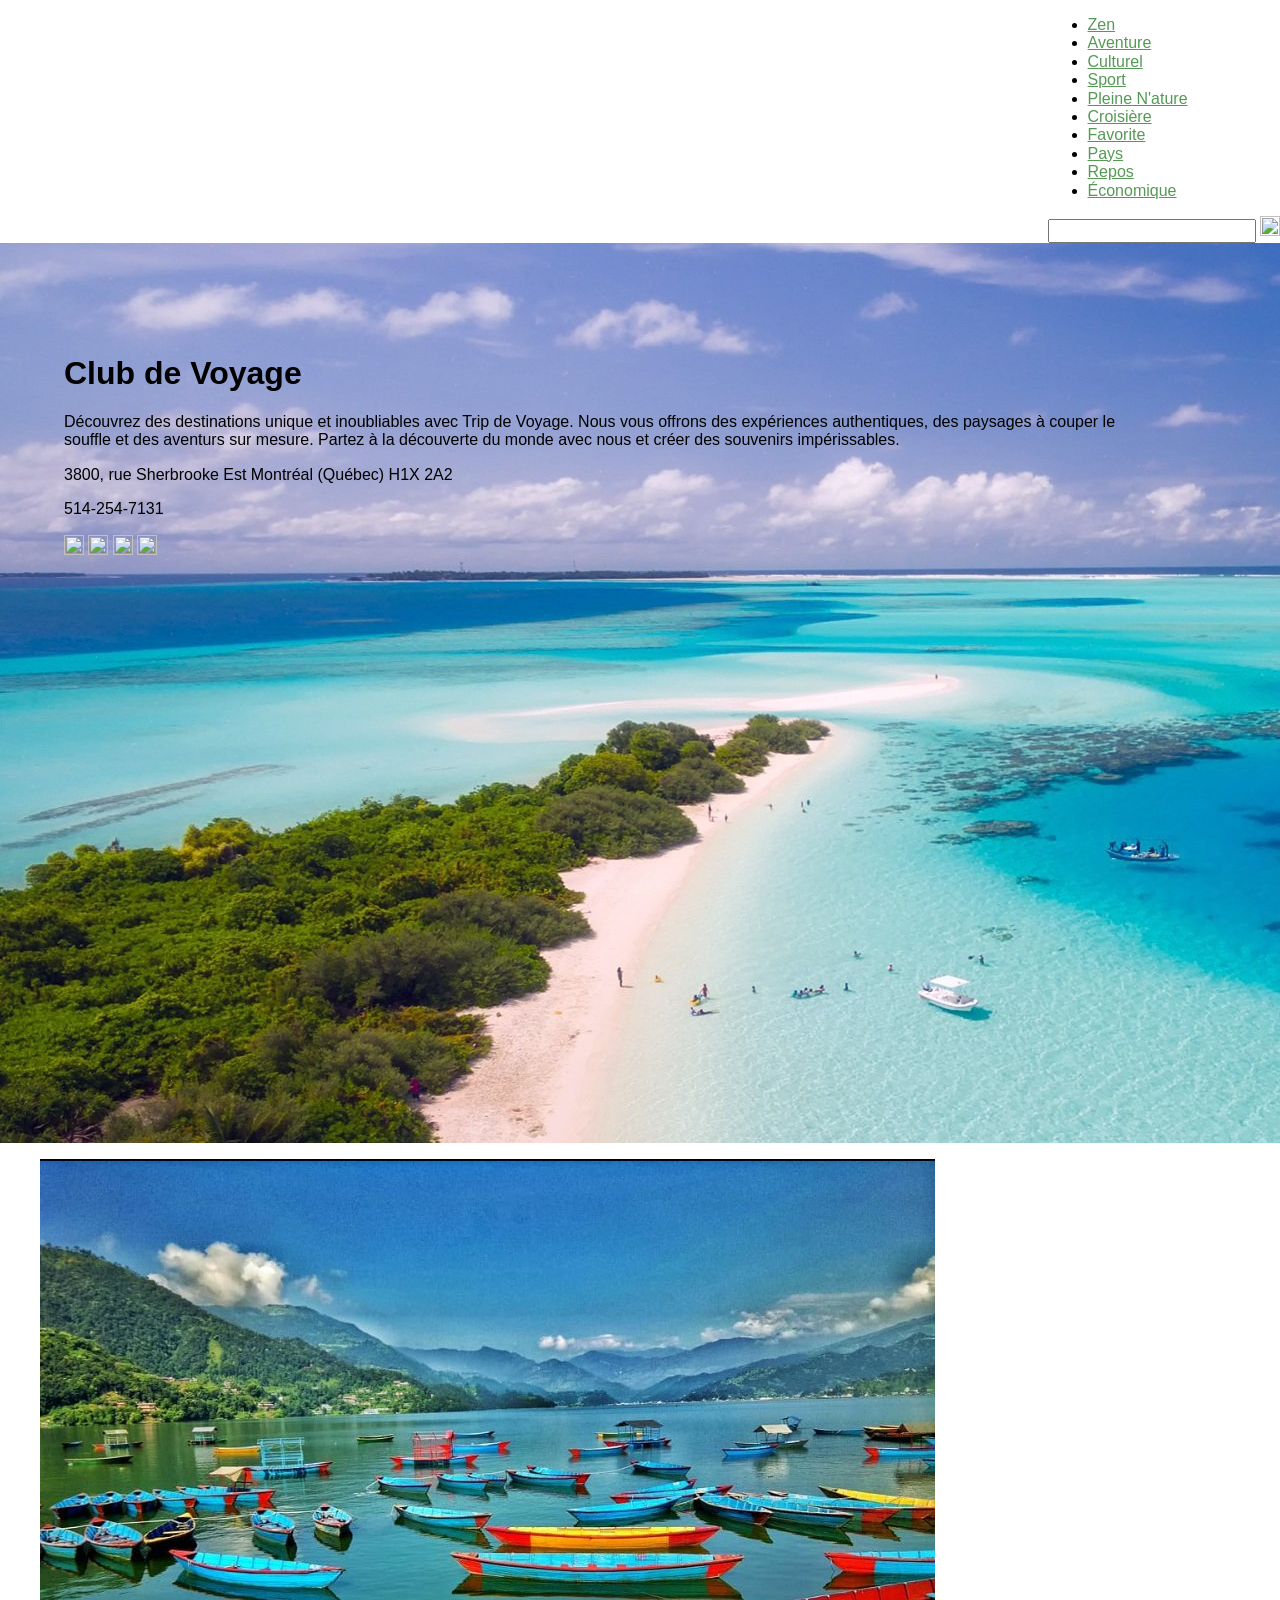
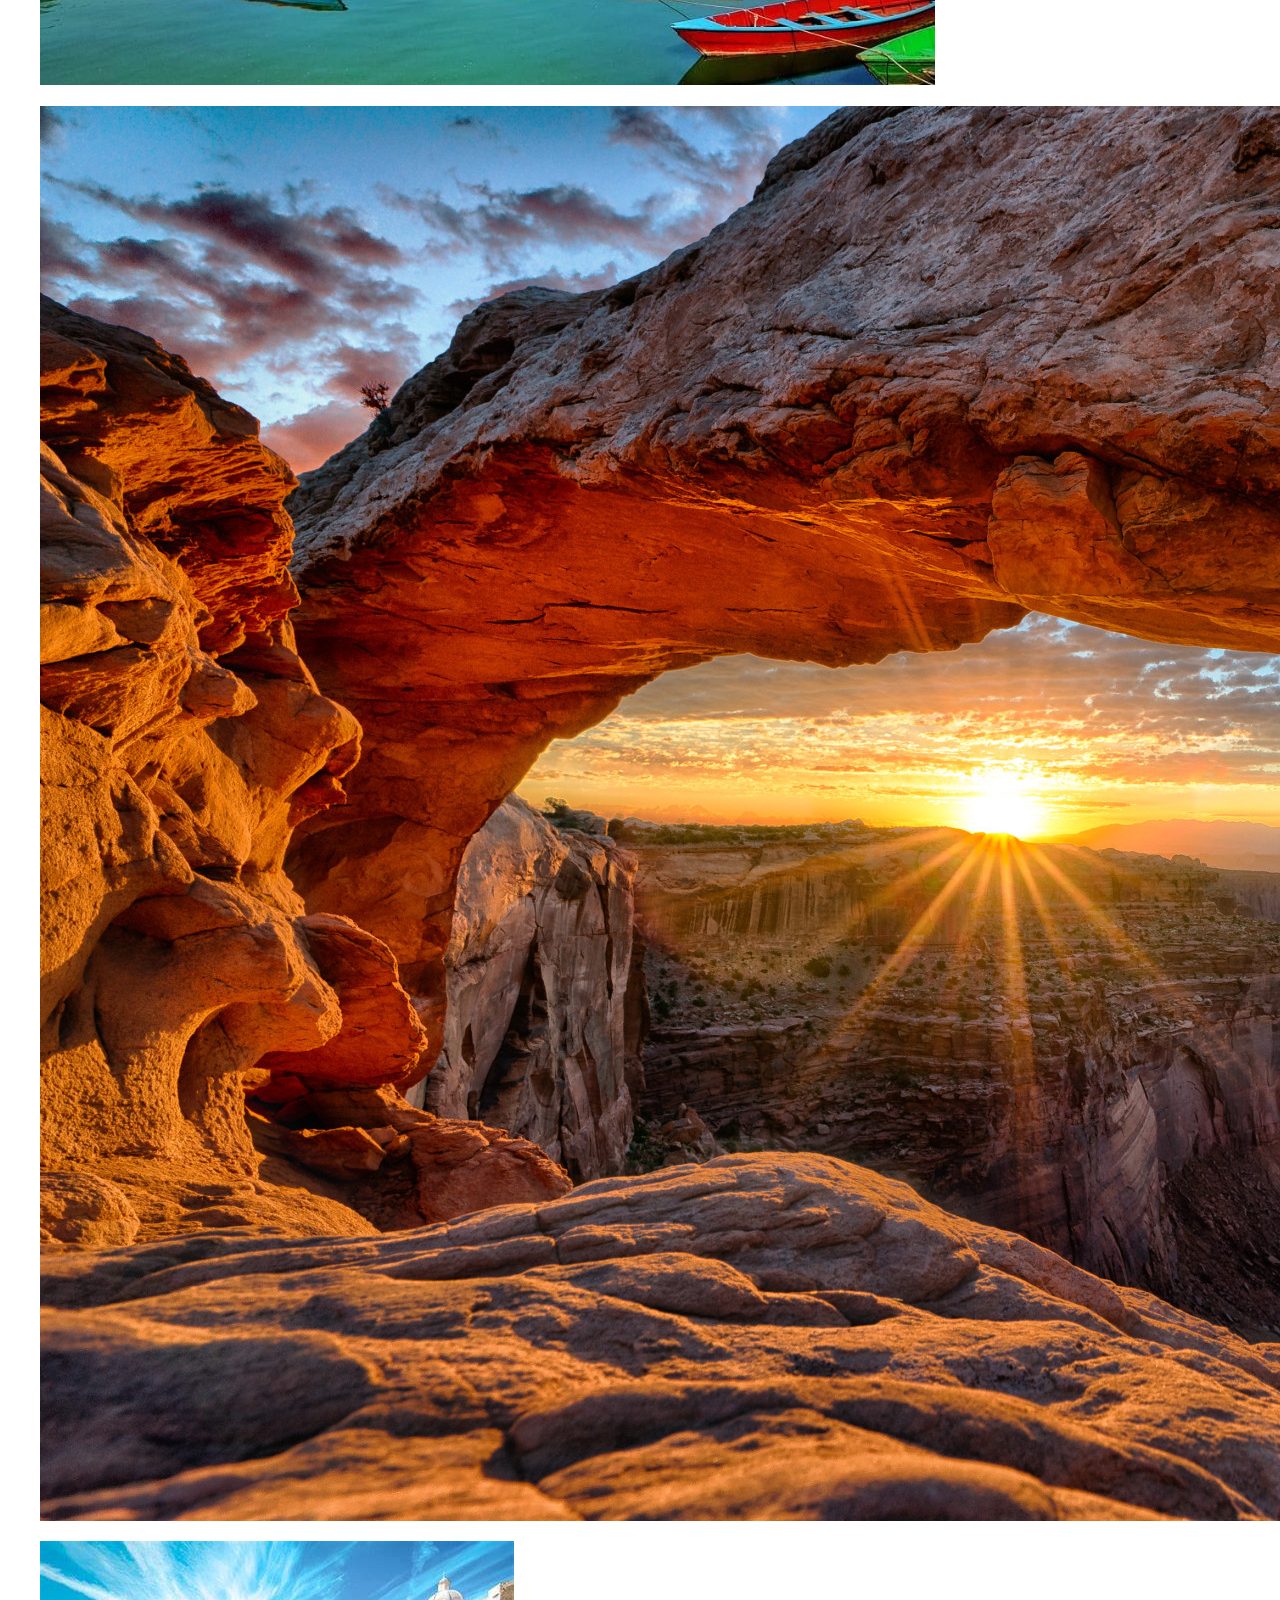
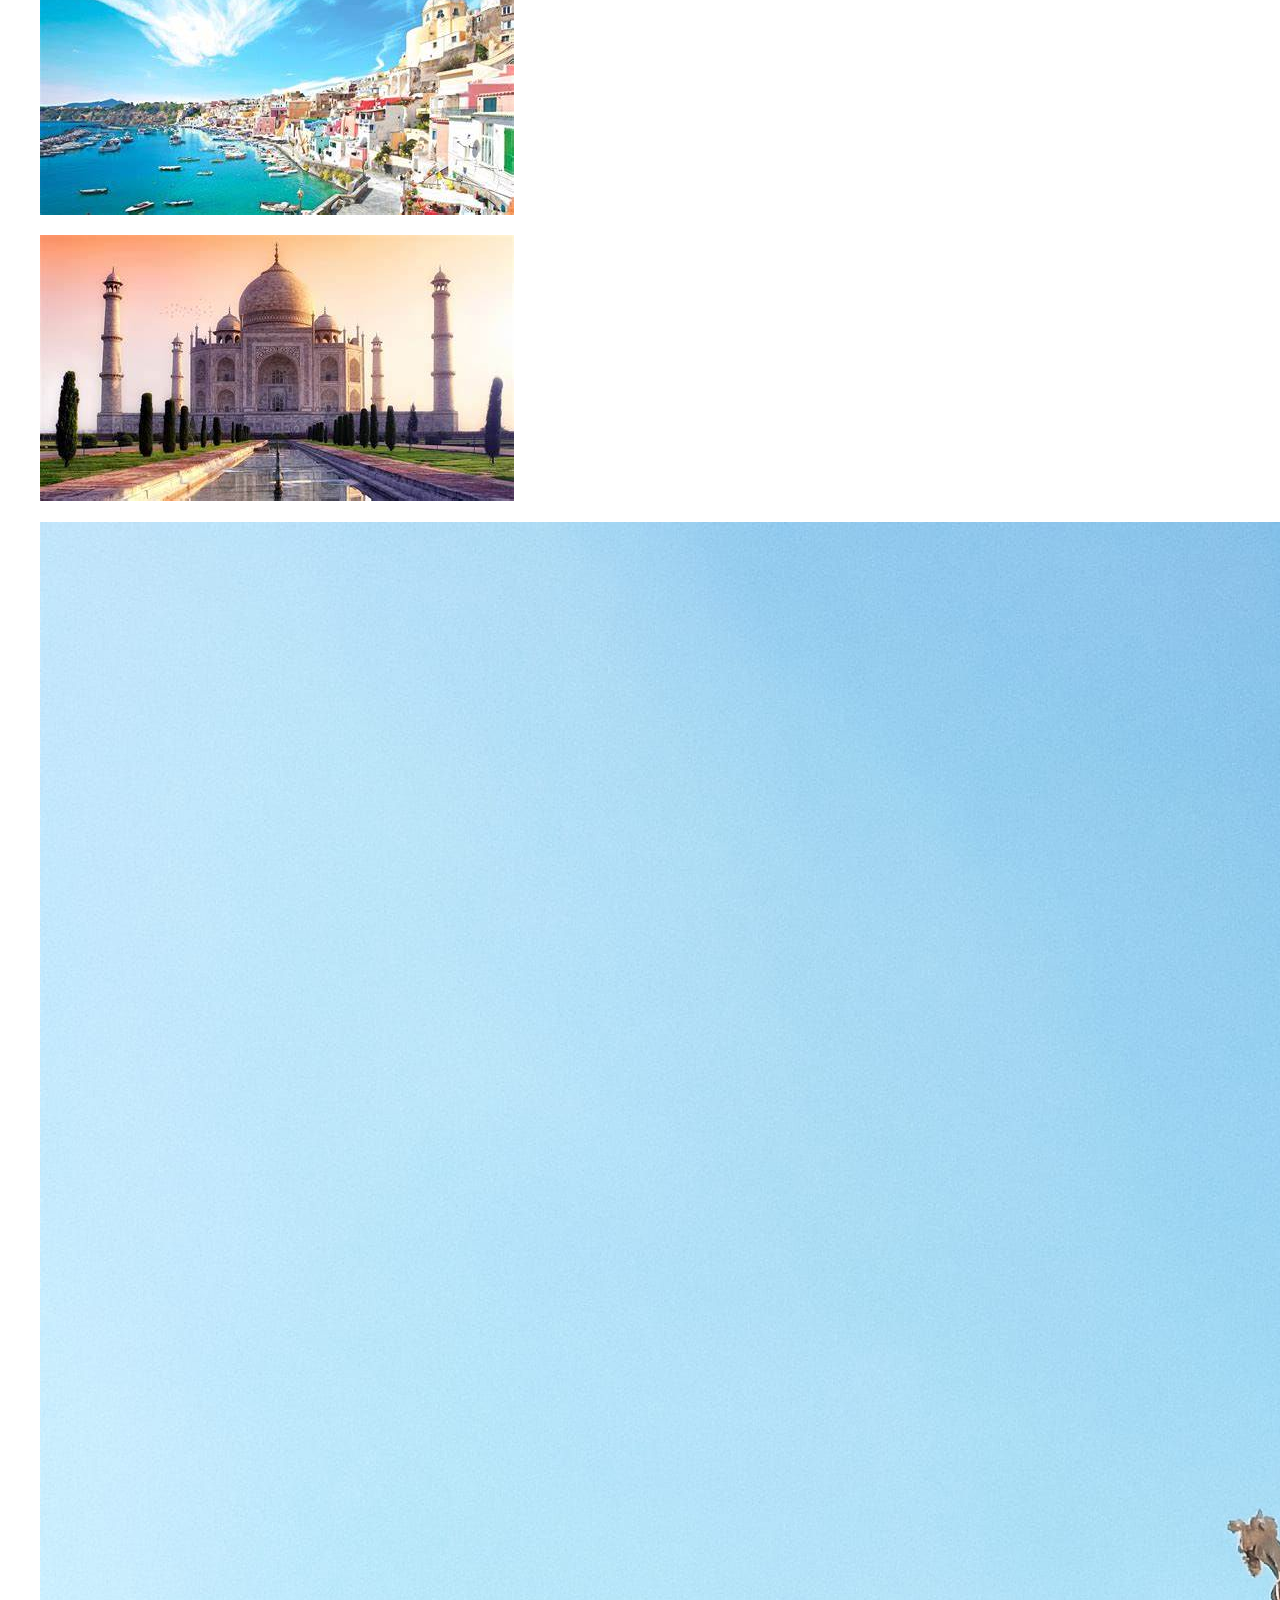
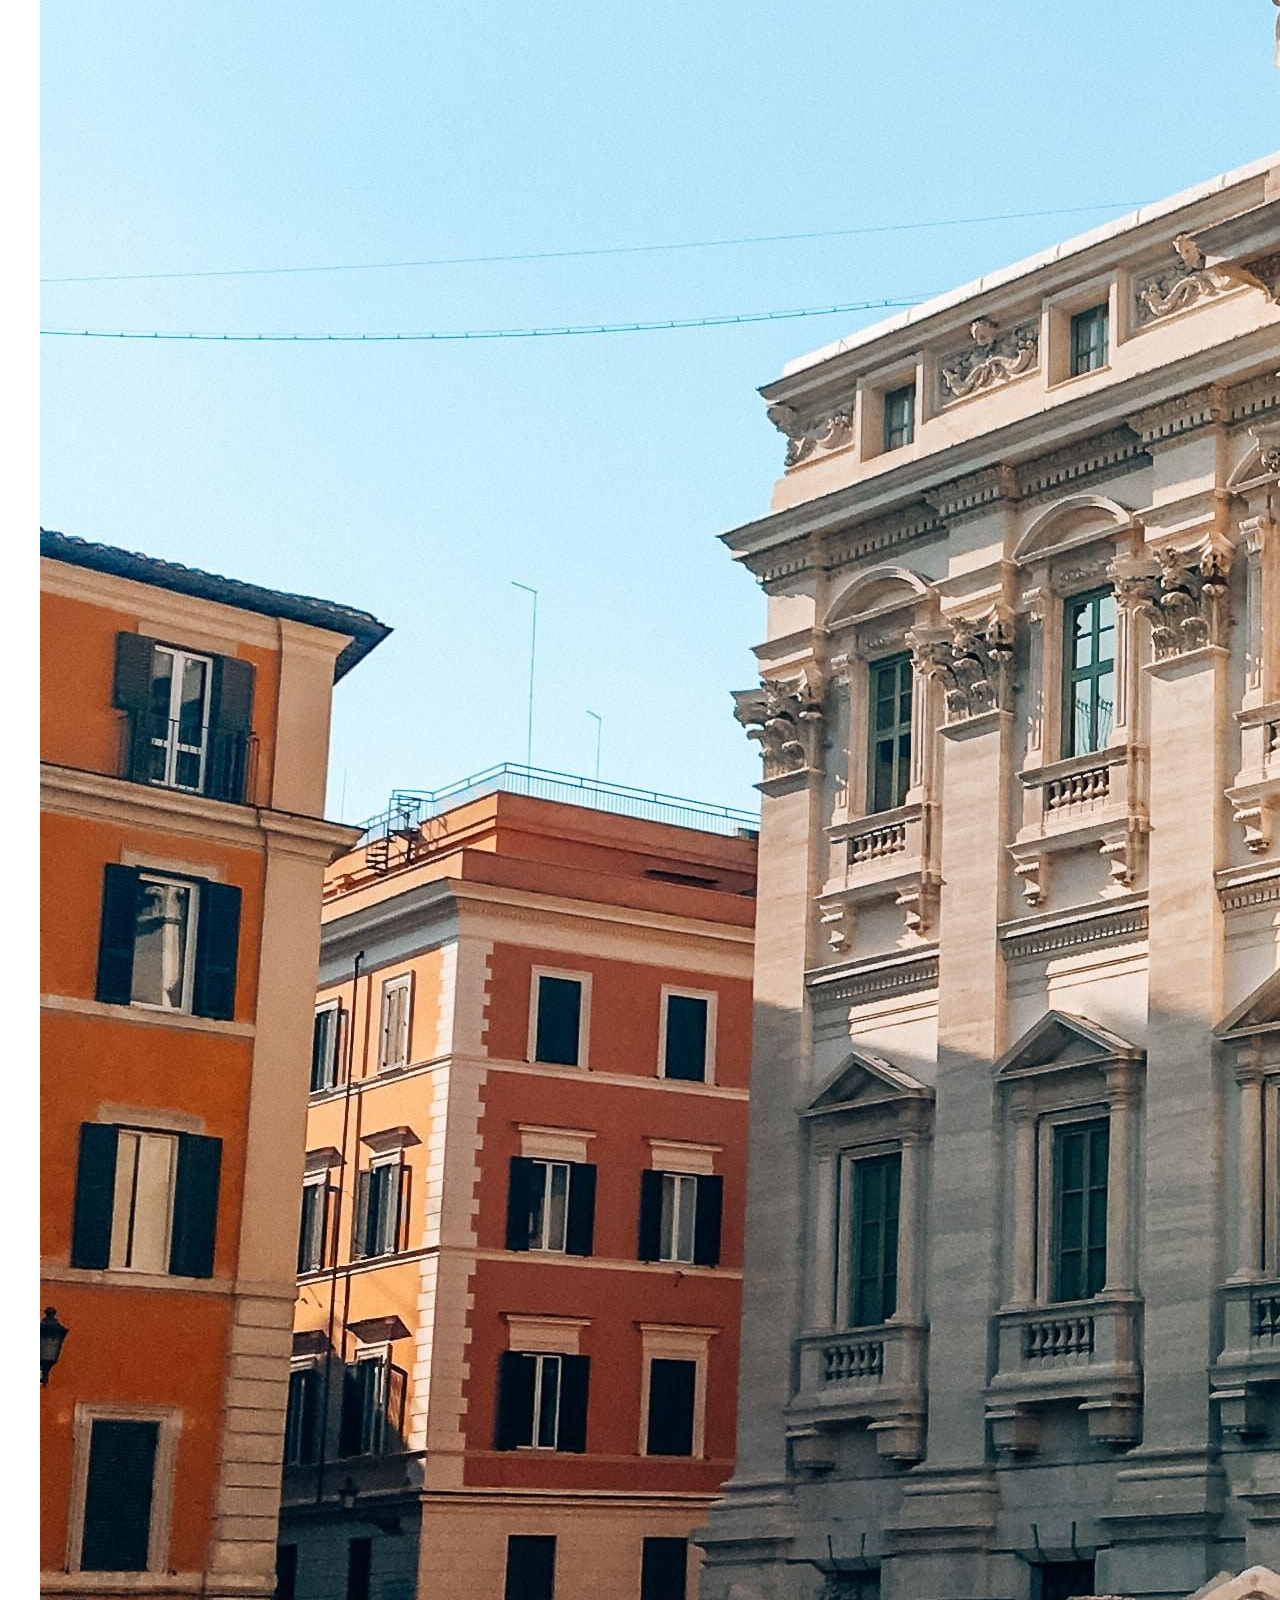
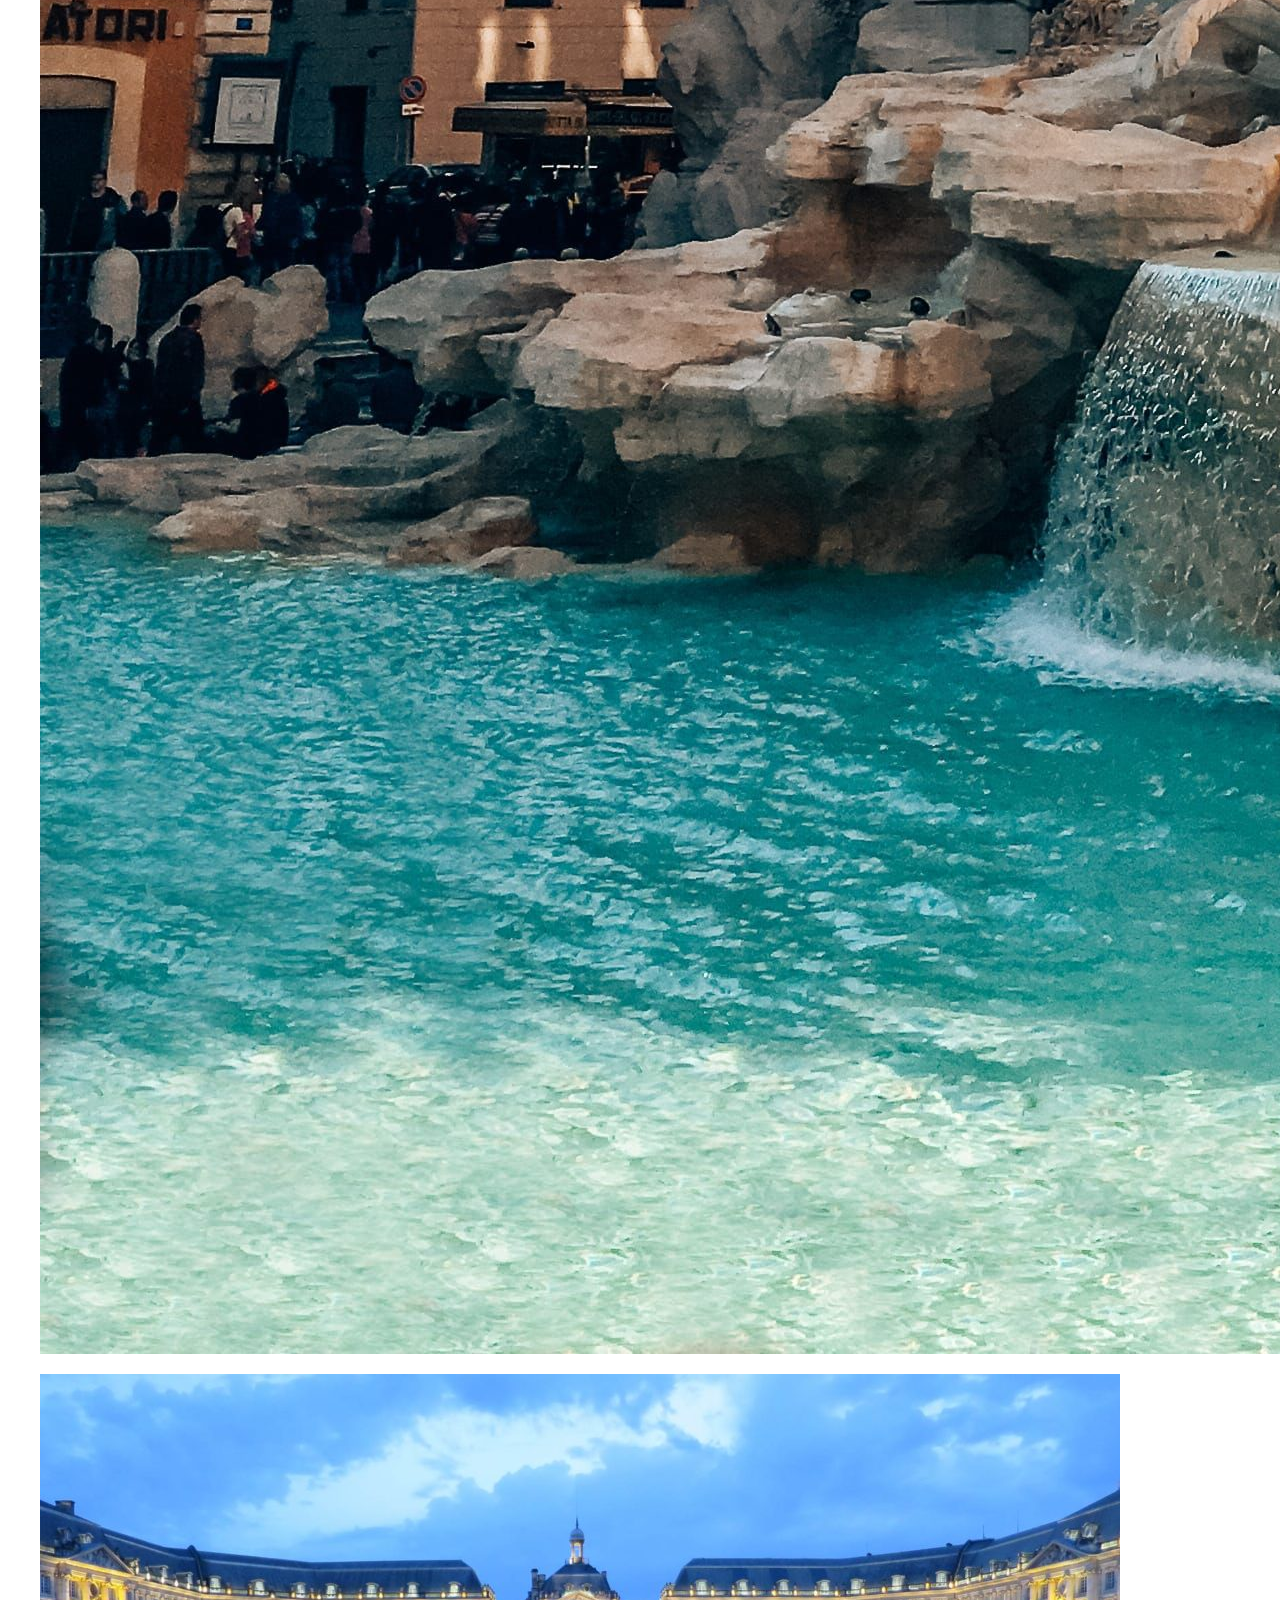
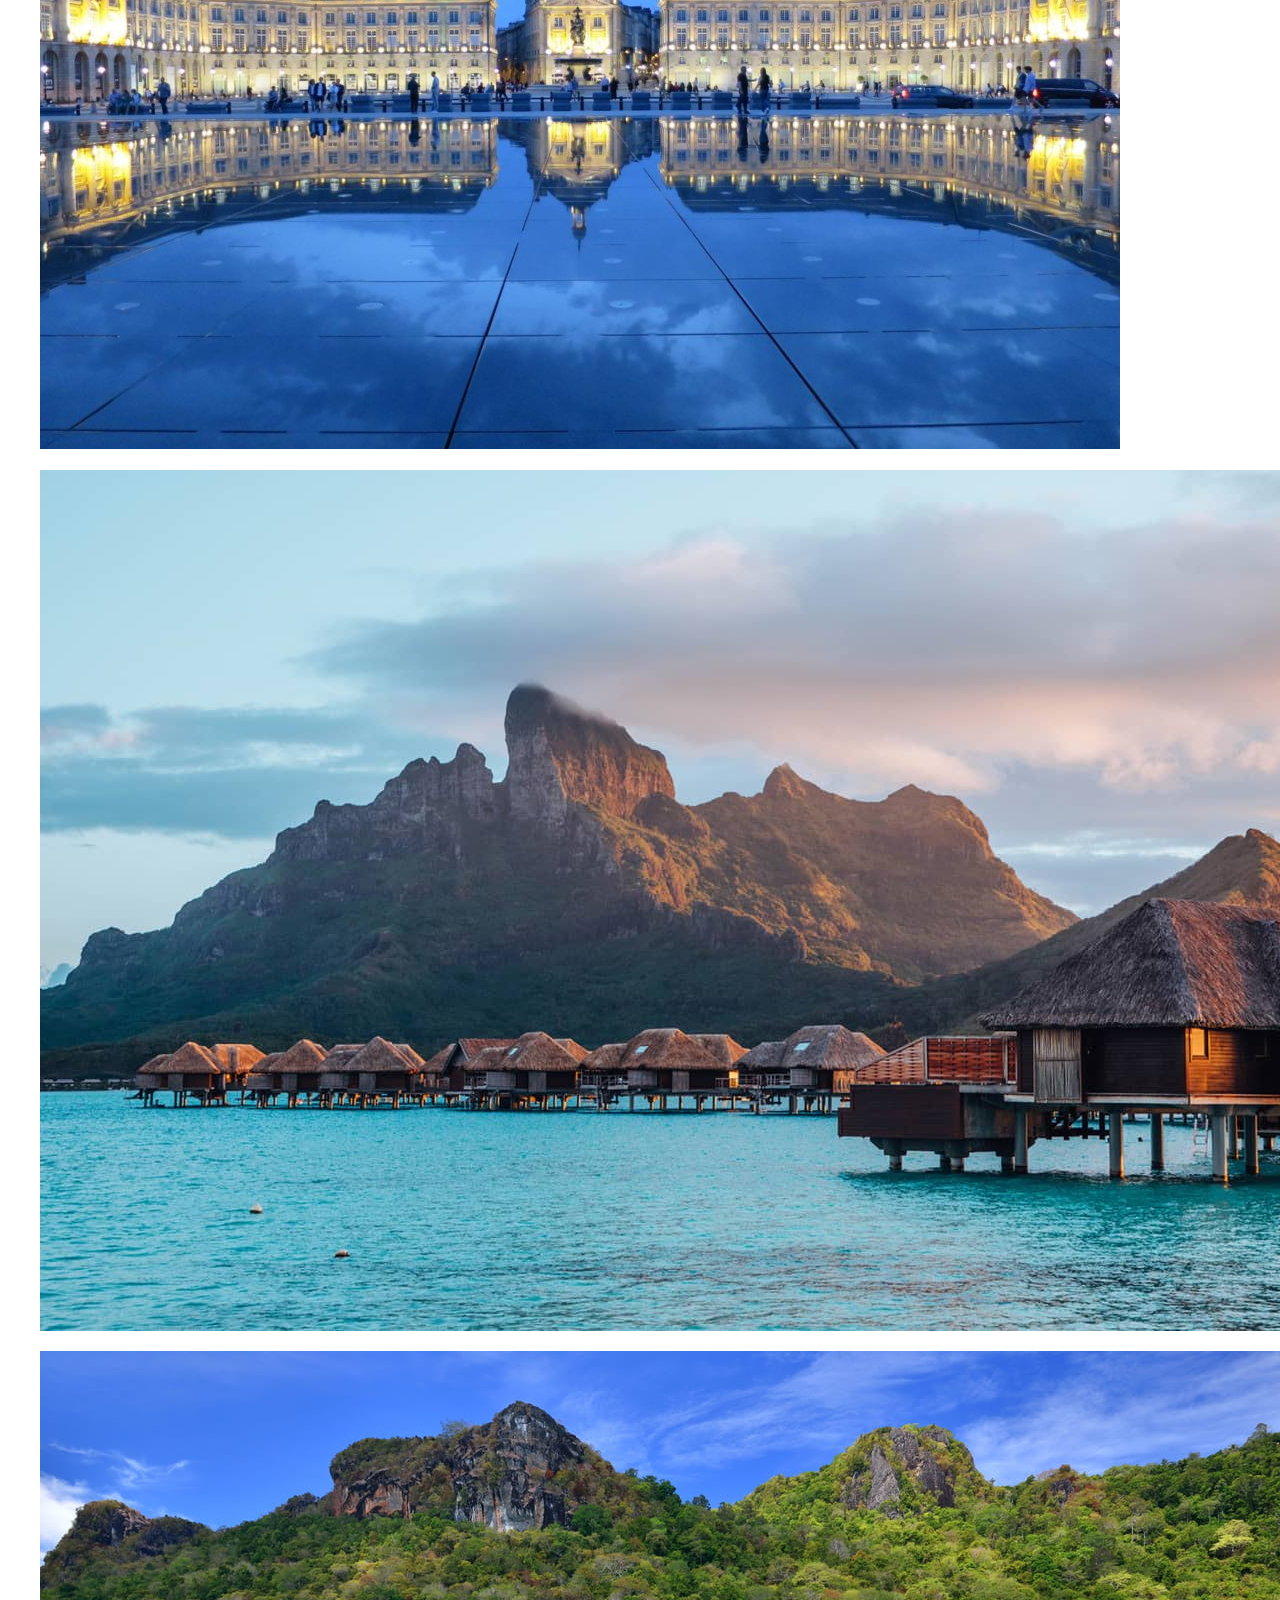
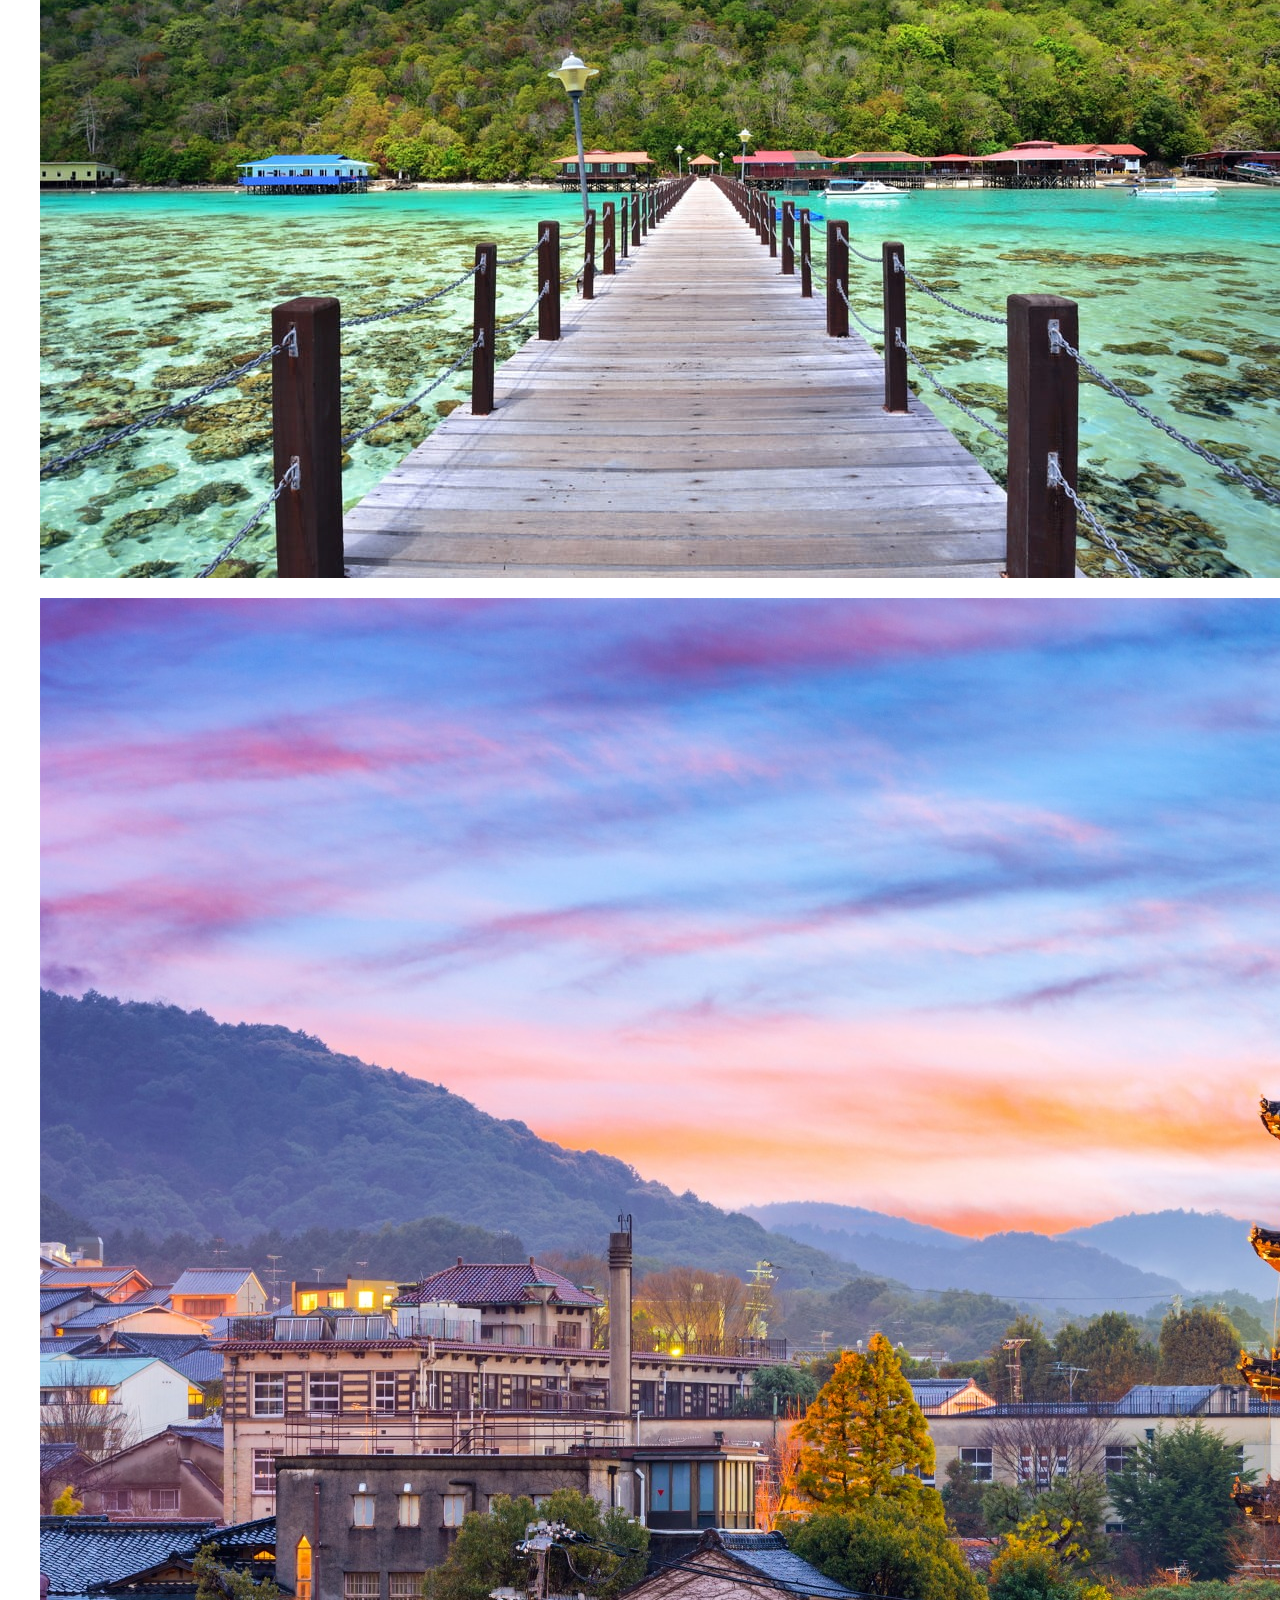
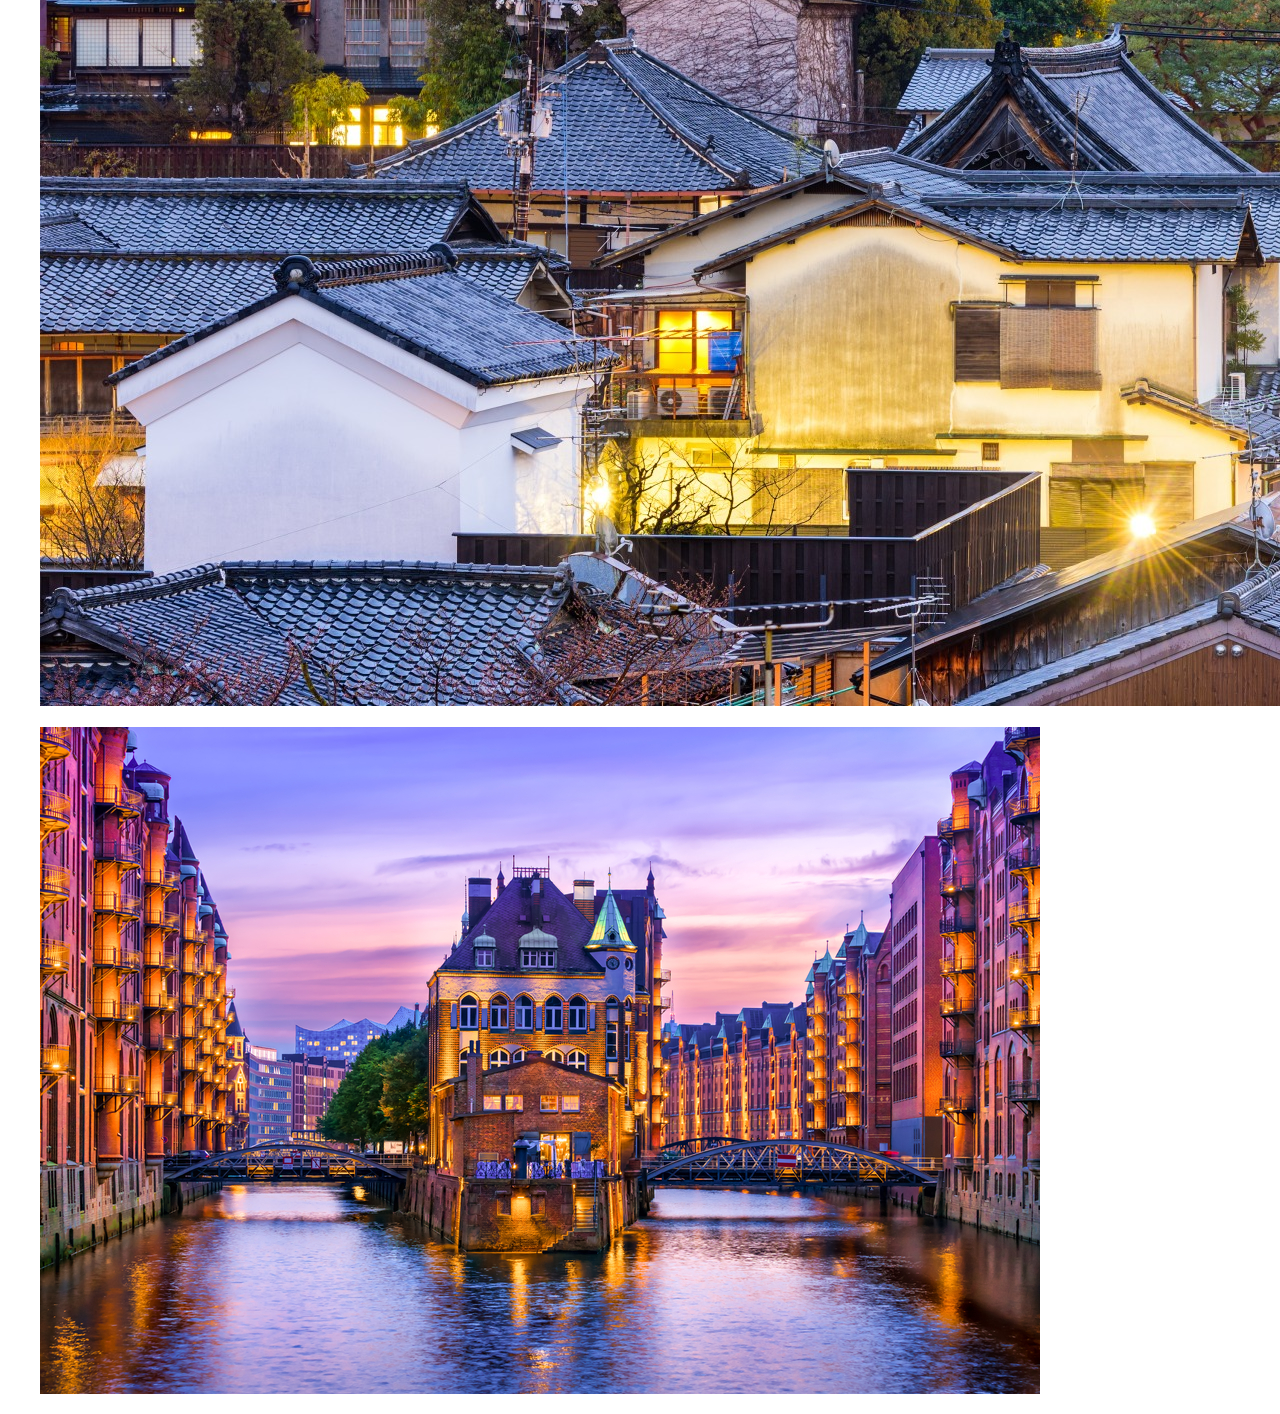
==== index.html @ a01bcd10 "ajout des textes" ====
<!DOCTYPE html>
<html lang="en">
<head>
    <meta charset="UTF-8">
    <meta name="viewport" content="width=device-width, initial-scale=1.0">
    <title>Club de Voyage</title>
    <link rel="stylesheet" href="normalized.css">
    <link rel="stylesheet" href="style.css">
</head>
<body>
    <header> 
        <div class="entete globale">
            <div class="entete__logo"></div>
            <div class="entete__nav">
                <nav class="entete__menu">
                    <ul>
                        <li>
                            <a href="#">Zen</a>
                        </li>
                        <li>
                            <a href="#">Aventure</a>
                        </li>
                        <li>
                            <a href="#">Culturel</a>
                        </li>
                        <li>
                            <a href="#">Sport</a>
                        </li>
                        <li>
                            <a href="#">Pleine N'ature</a>
                        </li>
                        <li>
                            <a href="#">Croisière</a>
                        </li>
                        <li>
                            <a href="#">Favorite</a>
                        </li>
                        <li>
                            <a href="#">Pays</a>
                        </li>
                        <li>
                            <a href="#">Repos</a>
                        </li>
                        <li>
                            <a href="#">Économique</a>
                        </li>
                    </ul>
                </nav>
                <form class="entete__recherche">
                    <input type="search" class="recherche__input">
                    <img src="https://s2.svgbox.net/hero-outline.svg?ic=search&color=000" width="20" height="20">
                </form>
            </div>
        </div>

    </header>
    <section class="hero">
        <div class="hero__contenue global">
            <h1 class="hero__titre">Club de Voyage</h1>
            <p class="hero__description">Découvrez des destinations unique et inoubliables avec Trip de Voyage. Nous vous offrons des expériences authentiques, des paysages à couper le souffle et des aventurs sur mesure. Partez à la découverte du monde avec nous et créer des souvenirs impérissables. </p>
            <p class="hero__courriel"> 
                <a href="info@maisonneuve.qc.ca"></a>
            </p>
            <p class="hero__adresse">
                3800, rue Sherbrooke Est
                Montréal (Québec) H1X 2A2
            </p>
            <p class="hero__telephone">
                514-254-7131
            </p>
            <div class="hero__icone">
               <img src="https://s2.svgbox.net/social.svg?ic=facebook&color=000000" width="20" height="20">
               <img src="https://s2.svgbox.net/social.svg?ic=linkedin&color=000000" width="20" height="20">
               <img src="https://s2.svgbox.net/social.svg?ic=instagram&color=000000" width="20" height="20">
               <img src="https://s2.svgbox.net/social.svg?ic=behance&color=000000" width="20" height="20">
            </div>
        </div>
    </section>
    <main>
        <div class="galerie__global">
            <figure class="galerie__figure">
                <img src="images/bateau.jpg" alt="bateau" class="galerie__img">
            </figure>
            <figure class="galerie__figure">
                <img src="images/canyon.jpg" alt="canyon" class="galerie__img">
            </figure>
            <figure class="galerie__figure">
                <img src="images/grece.jpg" alt="grece" class="galerie__img">
            </figure>
            <figure class="galerie__figure">
                <img src="images/inde.jpg" alt="inde" class="galerie__img">
            </figure>
            <figure class="galerie__figure">
                <img src="images/italie.jpg" alt="italie" class="galerie__img">
            </figure>
            <figure class="galerie__figure">
                <img src="images/paris.jpg" alt="paris" class="galerie__img">
            </figure>
            <figure class="galerie__figure">
                <img src="images/maisoneau.jpg" alt="maison" class="galerie__img">
            </figure>
            <figure class="galerie__figure">
                <img src="images/quai.jpg" alt="quai" class="galerie__img">
            </figure>
            <figure class="galerie__figure">
                <img src="images/tokyo.jpg" alt="tokyo" class="galerie__img">
            </figure>
            <figure class="galerie__figure">
                <img src="images/villePont.jpg" alt="villePont" class="galerie__img">
            </figure>
        </div>
    </main>
    <footer> </footer>
</body>
</html>
---- normalized.css ----
/*! normalize.css v8.0.1 | MIT License | github.com/necolas/normalize.css */

/* Document
   ========================================================================== */

/**
 * 1. Correct the line height in all browsers.
 * 2. Prevent adjustments of font size after orientation changes in iOS.
 */

 html {
    line-height: 1.15; /* 1 */
    -webkit-text-size-adjust: 100%; /* 2 */
  }
  
  /* Sections
     ========================================================================== */
  
  /**
   * Remove the margin in all browsers.
   */
  
  body {
    margin: 0;
  }
  
  /**
   * Render the `main` element consistently in IE.
   */
  
  main {
    display: block;
  }
  
  /**
   * Correct the font size and margin on `h1` elements within `section` and
   * `article` contexts in Chrome, Firefox, and Safari.
   */
  
  h1 {
    font-size: 2em;
    margin: 0.67em 0;
  }
  
  /* Grouping content
     ========================================================================== */
  
  /**
   * 1. Add the correct box sizing in Firefox.
   * 2. Show the overflow in Edge and IE.
   */
  
  hr {
    box-sizing: content-box; /* 1 */
    height: 0; /* 1 */
    overflow: visible; /* 2 */
  }
  
  /**
   * 1. Correct the inheritance and scaling of font size in all browsers.
   * 2. Correct the odd `em` font sizing in all browsers.
   */
  
  pre {
    font-family: monospace, monospace; /* 1 */
    font-size: 1em; /* 2 */
  }
  
  /* Text-level semantics
     ========================================================================== */
  
  /**
   * Remove the gray background on active links in IE 10.
   */
  
  a {
    background-color: transparent;
  }
  
  /**
   * 1. Remove the bottom border in Chrome 57-
   * 2. Add the correct text decoration in Chrome, Edge, IE, Opera, and Safari.
   */
  
  abbr[title] {
    border-bottom: none; /* 1 */
    text-decoration: underline; /* 2 */
    text-decoration: underline dotted; /* 2 */
  }
  
  /**
   * Add the correct font weight in Chrome, Edge, and Safari.
   */
  
  b,
  strong {
    font-weight: bolder;
  }
  
  /**
   * 1. Correct the inheritance and scaling of font size in all browsers.
   * 2. Correct the odd `em` font sizing in all browsers.
   */
  
  code,
  kbd,
  samp {
    font-family: monospace, monospace; /* 1 */
    font-size: 1em; /* 2 */
  }
  
  /**
   * Add the correct font size in all browsers.
   */
  
  small {
    font-size: 80%;
  }
  
  /**
   * Prevent `sub` and `sup` elements from affecting the line height in
   * all browsers.
   */
  
  sub,
  sup {
    font-size: 75%;
    line-height: 0;
    position: relative;
    vertical-align: baseline;
  }
  
  sub {
    bottom: -0.25em;
  }
  
  sup {
    top: -0.5em;
  }
  
  /* Embedded content
     ========================================================================== */
  
  /**
   * Remove the border on images inside links in IE 10.
   */
  
  img {
    border-style: none;
  }
  
  /* Forms
     ========================================================================== */
  
  /**
   * 1. Change the font styles in all browsers.
   * 2. Remove the margin in Firefox and Safari.
   */
  
  button,
  input,
  optgroup,
  select,
  textarea {
    font-family: inherit; /* 1 */
    font-size: 100%; /* 1 */
    line-height: 1.15; /* 1 */
    margin: 0; /* 2 */
  }
  
  /**
   * Show the overflow in IE.
   * 1. Show the overflow in Edge.
   */
  
  button,
  input { /* 1 */
    overflow: visible;
  }
  
  /**
   * Remove the inheritance of text transform in Edge, Firefox, and IE.
   * 1. Remove the inheritance of text transform in Firefox.
   */
  
  button,
  select { /* 1 */
    text-transform: none;
  }
  
  /**
   * Correct the inability to style clickable types in iOS and Safari.
   */
  
  button,
  [type="button"],
  [type="reset"],
  [type="submit"] {
    -webkit-appearance: button;
  }
  
  /**
   * Remove the inner border and padding in Firefox.
   */
  
  button::-moz-focus-inner,
  [type="button"]::-moz-focus-inner,
  [type="reset"]::-moz-focus-inner,
  [type="submit"]::-moz-focus-inner {
    border-style: none;
    padding: 0;
  }
  
  /**
   * Restore the focus styles unset by the previous rule.
   */
  
  button:-moz-focusring,
  [type="button"]:-moz-focusring,
  [type="reset"]:-moz-focusring,
  [type="submit"]:-moz-focusring {
    outline: 1px dotted ButtonText;
  }
  
  /**
   * Correct the padding in Firefox.
   */
  
  fieldset {
    padding: 0.35em 0.75em 0.625em;
  }
  
  /**
   * 1. Correct the text wrapping in Edge and IE.
   * 2. Correct the color inheritance from `fieldset` elements in IE.
   * 3. Remove the padding so developers are not caught out when they zero out
   *    `fieldset` elements in all browsers.
   */
  
  legend {
    box-sizing: border-box; /* 1 */
    color: inherit; /* 2 */
    display: table; /* 1 */
    max-width: 100%; /* 1 */
    padding: 0; /* 3 */
    white-space: normal; /* 1 */
  }
  
  /**
   * Add the correct vertical alignment in Chrome, Firefox, and Opera.
   */
  
  progress {
    vertical-align: baseline;
  }
  
  /**
   * Remove the default vertical scrollbar in IE 10+.
   */
  
  textarea {
    overflow: auto;
  }
  
  /**
   * 1. Add the correct box sizing in IE 10.
   * 2. Remove the padding in IE 10.
   */
  
  [type="checkbox"],
  [type="radio"] {
    box-sizing: border-box; /* 1 */
    padding: 0; /* 2 */
  }
  
  /**
   * Correct the cursor style of increment and decrement buttons in Chrome.
   */
  
  [type="number"]::-webkit-inner-spin-button,
  [type="number"]::-webkit-outer-spin-button {
    height: auto;
  }
  
  /**
   * 1. Correct the odd appearance in Chrome and Safari.
   * 2. Correct the outline style in Safari.
   */
  
  [type="search"] {
    -webkit-appearance: textfield; /* 1 */
    outline-offset: -2px; /* 2 */
  }
  
  /**
   * Remove the inner padding in Chrome and Safari on macOS.
   */
  
  [type="search"]::-webkit-search-decoration {
    -webkit-appearance: none;
  }
  
  /**
   * 1. Correct the inability to style clickable types in iOS and Safari.
   * 2. Change font properties to `inherit` in Safari.
   */
  
  ::-webkit-file-upload-button {
    -webkit-appearance: button; /* 1 */
    font: inherit; /* 2 */
  }
  
  /* Interactive
     ========================================================================== */
  
  /*
   * Add the correct display in Edge, IE 10+, and Firefox.
   */
  
  details {
    display: block;
  }
  
  /*
   * Add the correct display in all browsers.
   */
  
  summary {
    display: list-item;
  }
  
  /* Misc
     ========================================================================== */
  
  /**
   * Add the correct display in IE 10+.
   */
  
  template {
    display: none;
  }
  
  /**
   * Add the correct display in IE 10.
   */
  
  [hidden] {
    display: none;
  }
---- style.css ----
@charset "UTF-8";
/*
Theme Name: Tp1 Lili-Rose Perreault
Theme URI: https://wordpress.org/themes/twentytwenty/
Author: Lili-Rose Perreault
Author URI: https://github.com/Lili-Rosepe
Description:  thème développé dans le cadres du cours 4w4

Version: 1.0
Requires at least: 6.0
Tested up to: 5.4
Requires PHP: 7.0
License: GNU General Public License v2 or later
License URI: http://www.gnu.org/licenses/gpl-2.0.html
Text Domain: twentytwenty
This theme, like WordPress, is licensed under the GPL.
Use it to make something cool, have fun, and share what you've learned with others.
*/
a {
  color: #595;
}

body {
  font-size: 16px;
  font-family: "Trebuchet MS", "Lucida Sans Unicode", "Lucida Grande", "Lucida Sans", Arial, sans-serif;
}

p {
  font-size: clamp(0.8rem, 3vw, 1rem);
}

h1 {
  font-size: clamp(2rem, 2.5vw, 5rem);
}

h2 {
  font-size: clamp(1.5rem, 2.3vw, 3rem);
}

h3 {
  font-size: clamp(1rem, 2vw, 2rem);
}

h4 {
  font-size: clamp(0.9rem, 2vw, 1.5rem);
}

h5 {
  font-size: clamp(0.9rem, 1.7vw, 1.3rem);
}

h6 {
  font-size: clamp(0.8rem, 1.7vw, 1.2rem);
}

.menu ul {
  margin: 0;
  padding: 0;
}
.menu ul li {
  display: inline-block;
}
.menu ul li a {
  color: #333;
  text-decoration: none;
}

.entete {
  display: flex;
  justify-content: space-between;
}

.global {
  max-width: 1100px;
  padding: 10vh 5vw;
}

.hero {
  background-image: url(images/maldives.jpg);
  min-height: 100vh;
}/*# sourceMappingURL=style.css.map */
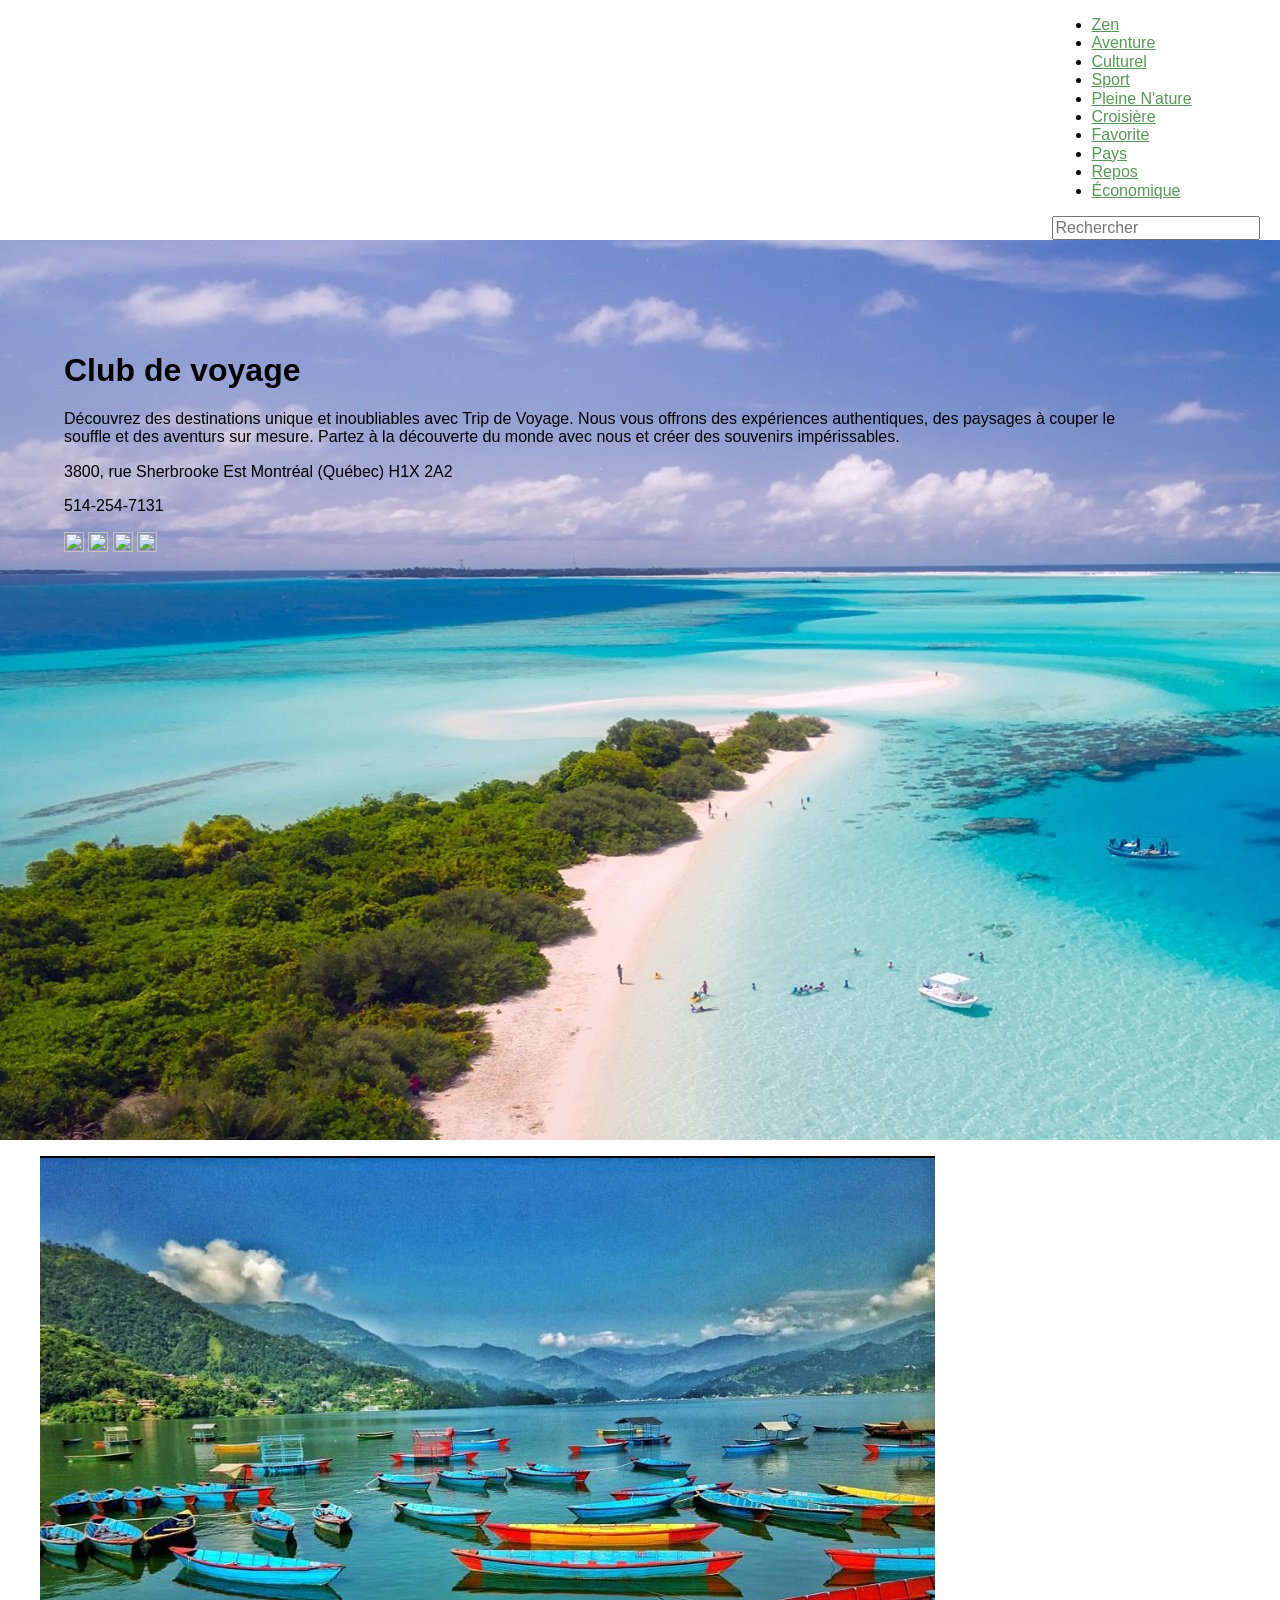
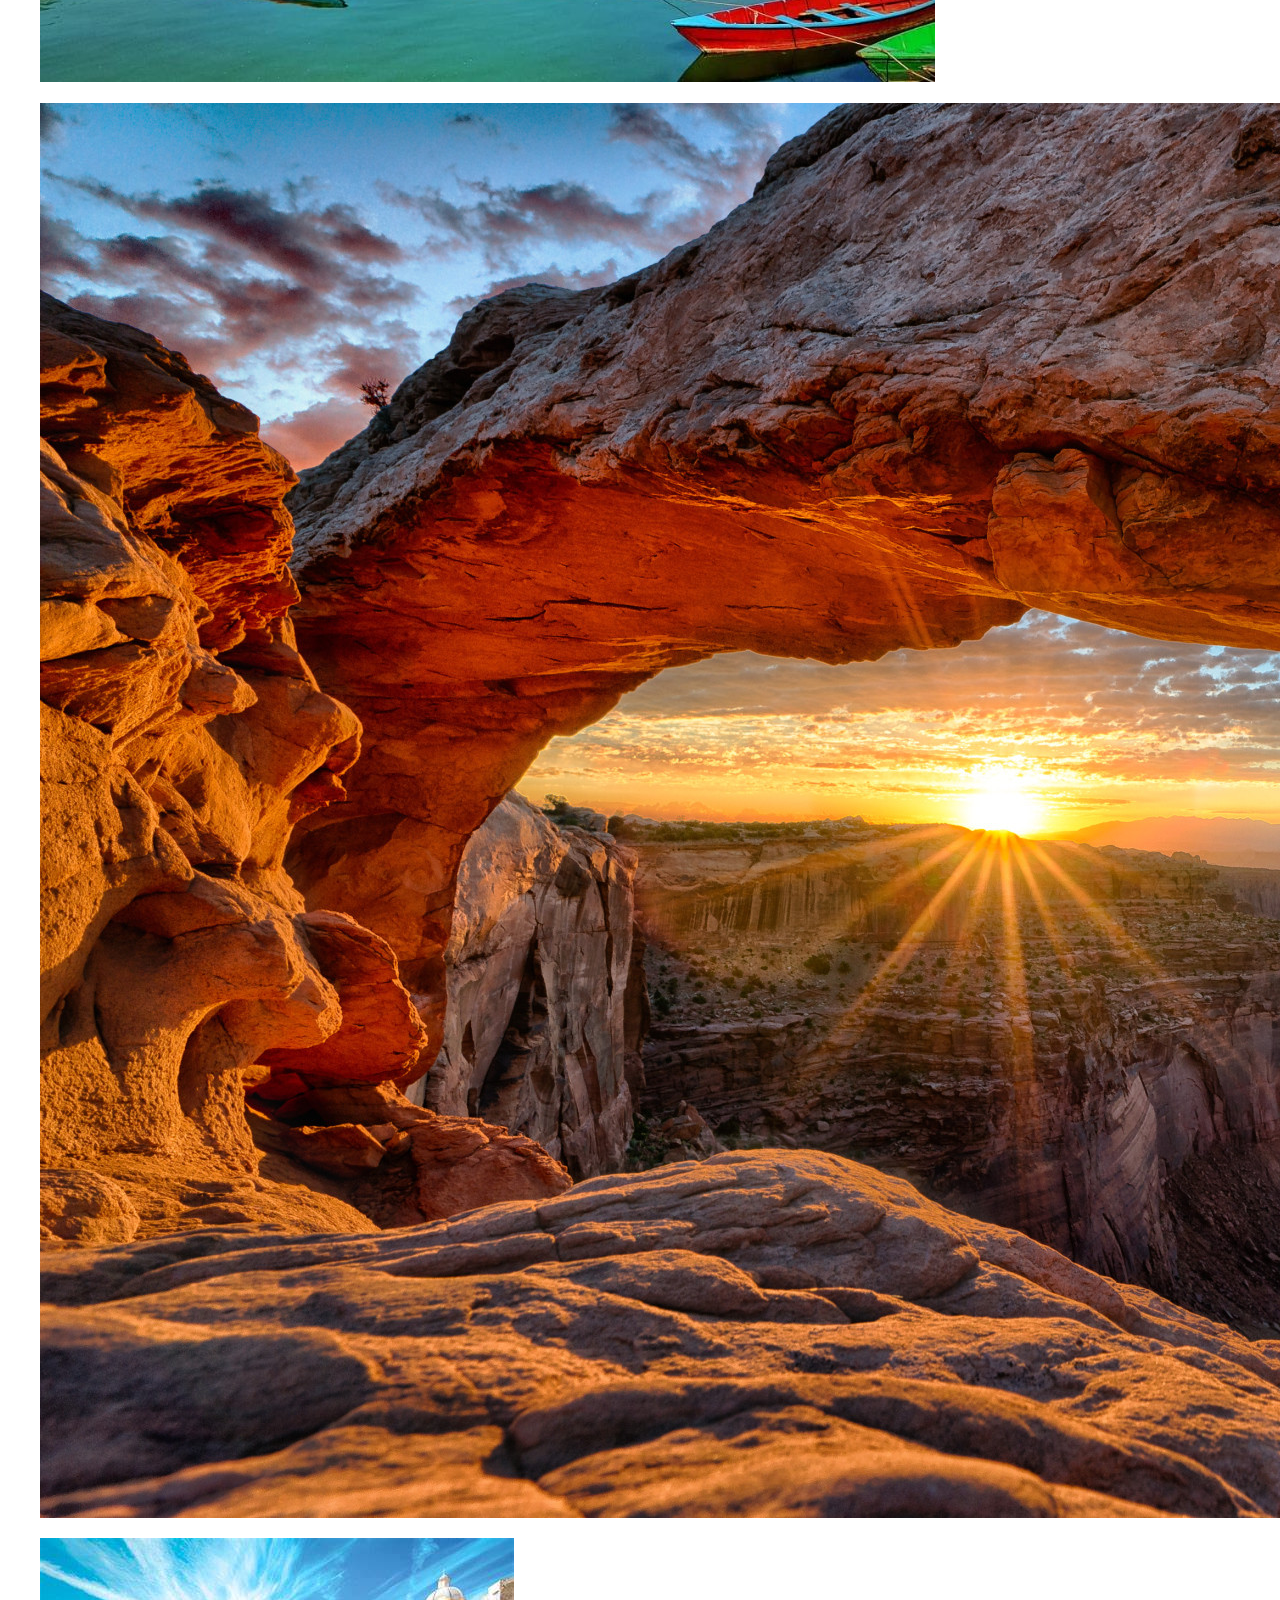
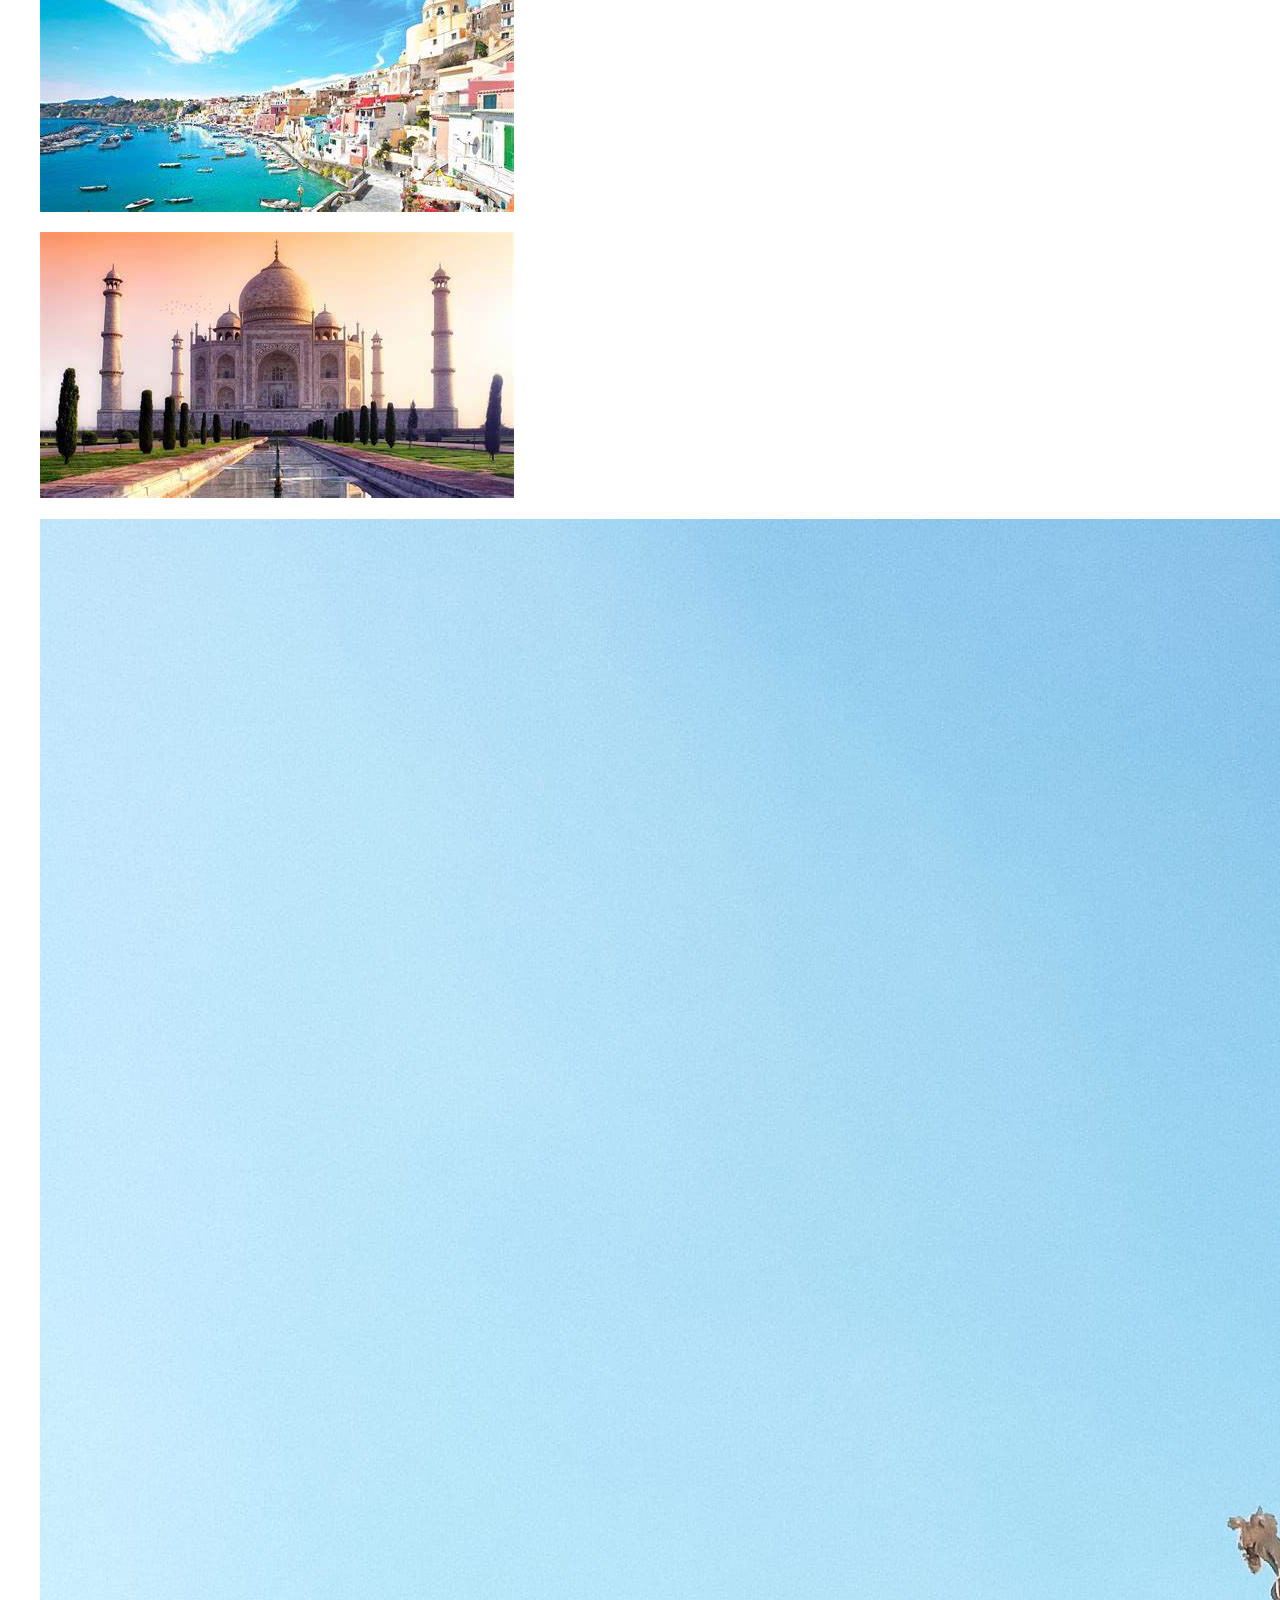
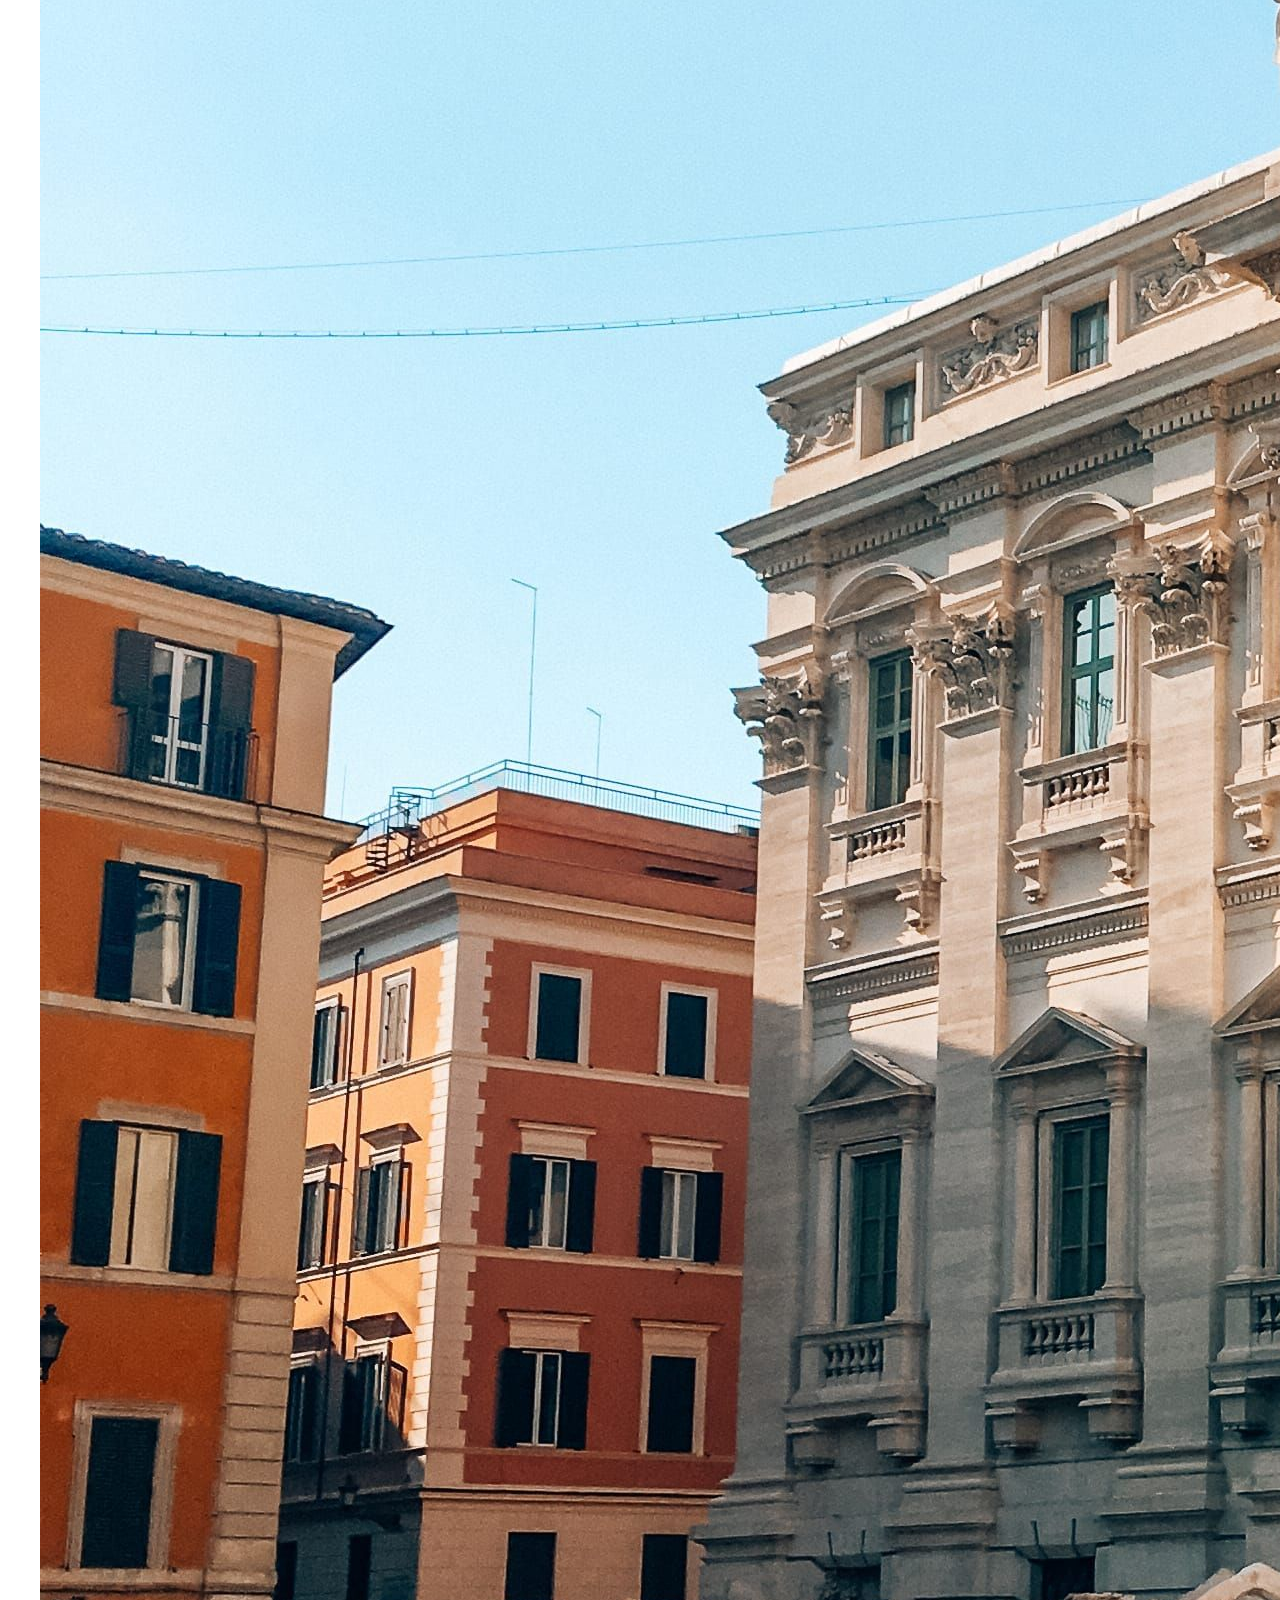
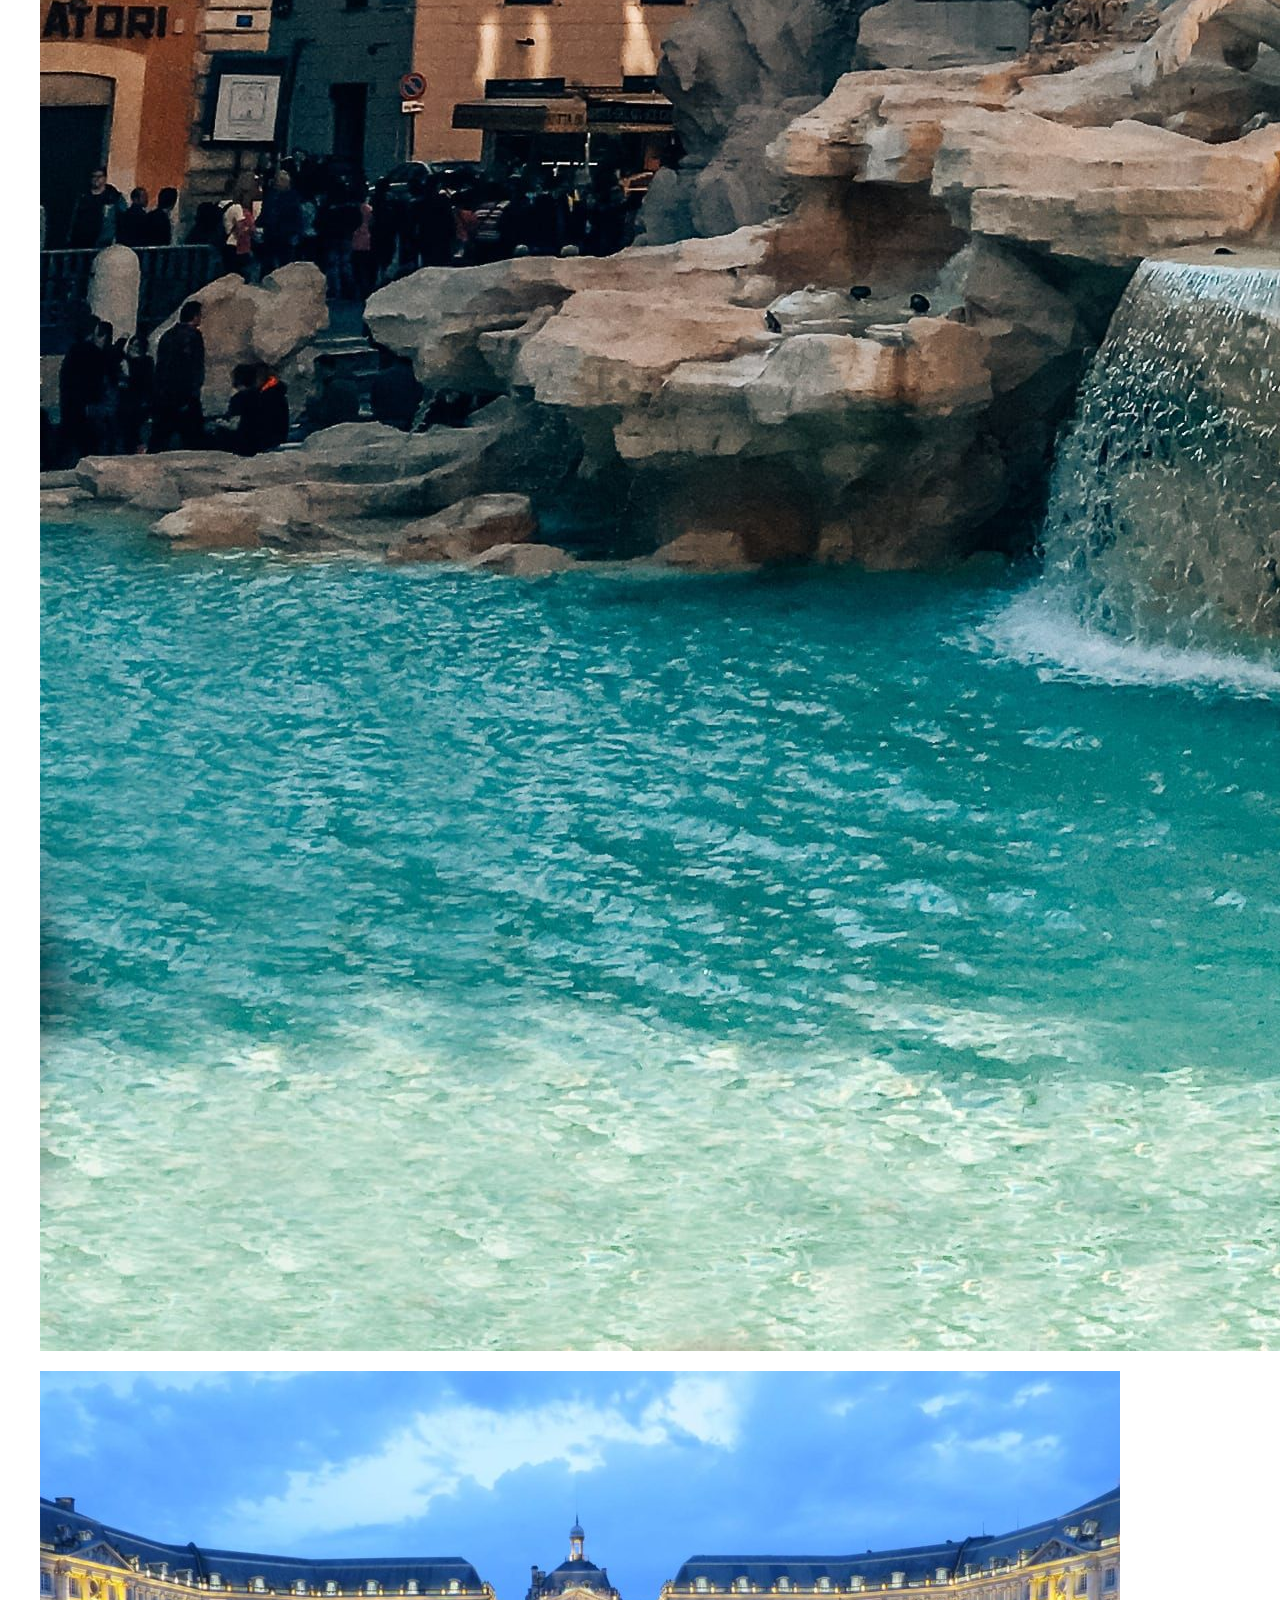
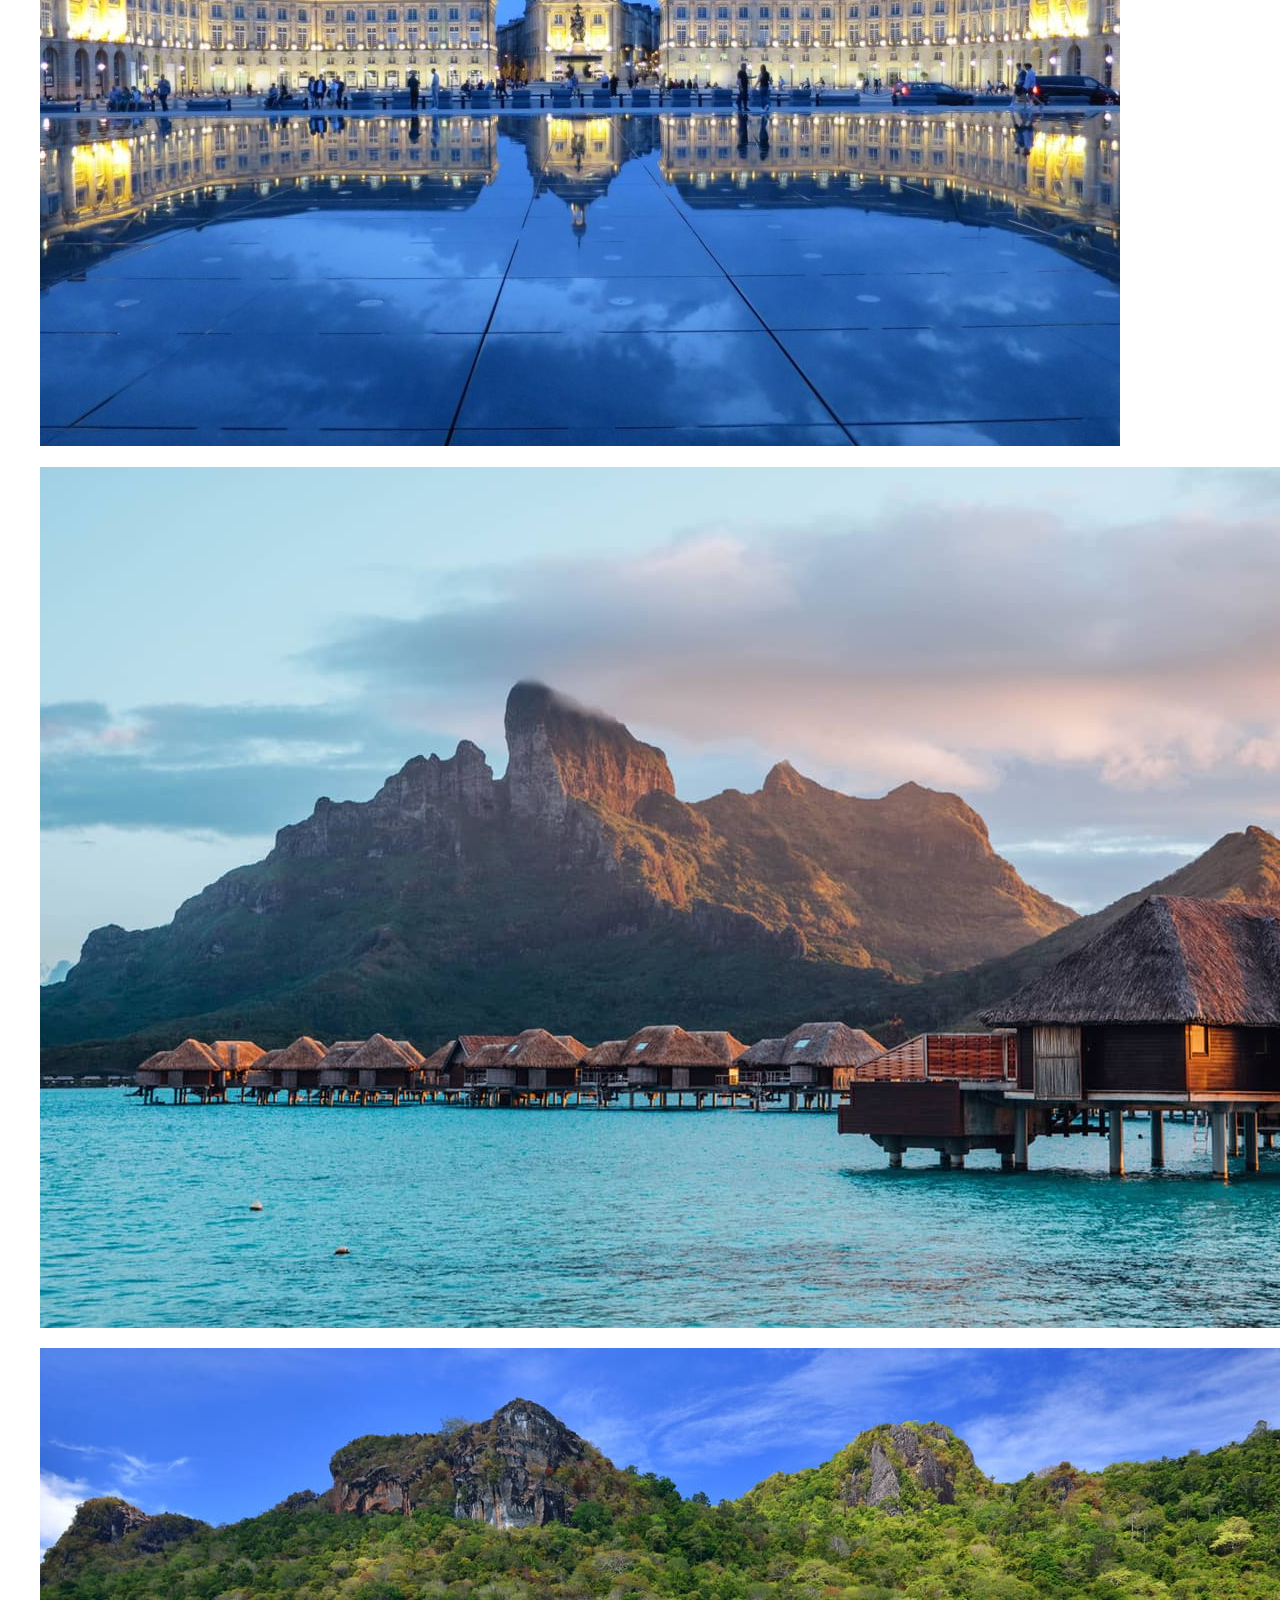
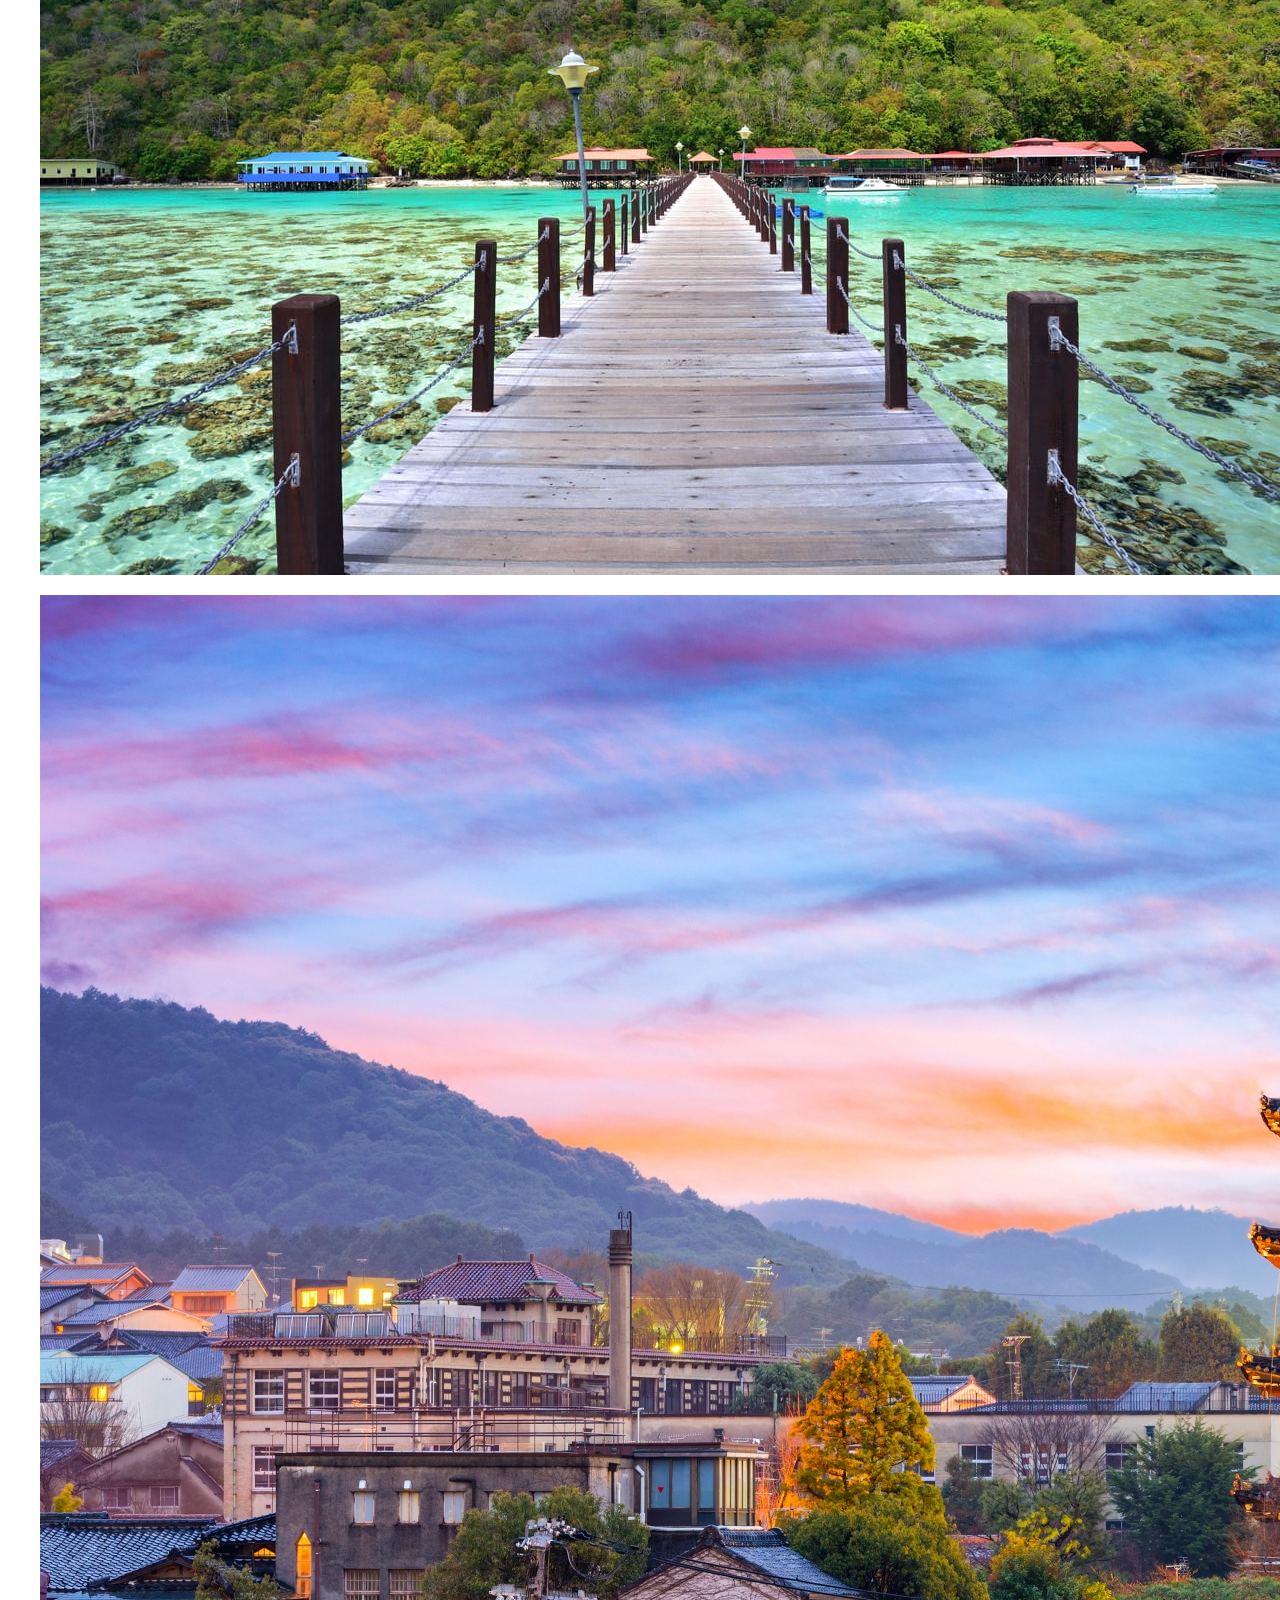
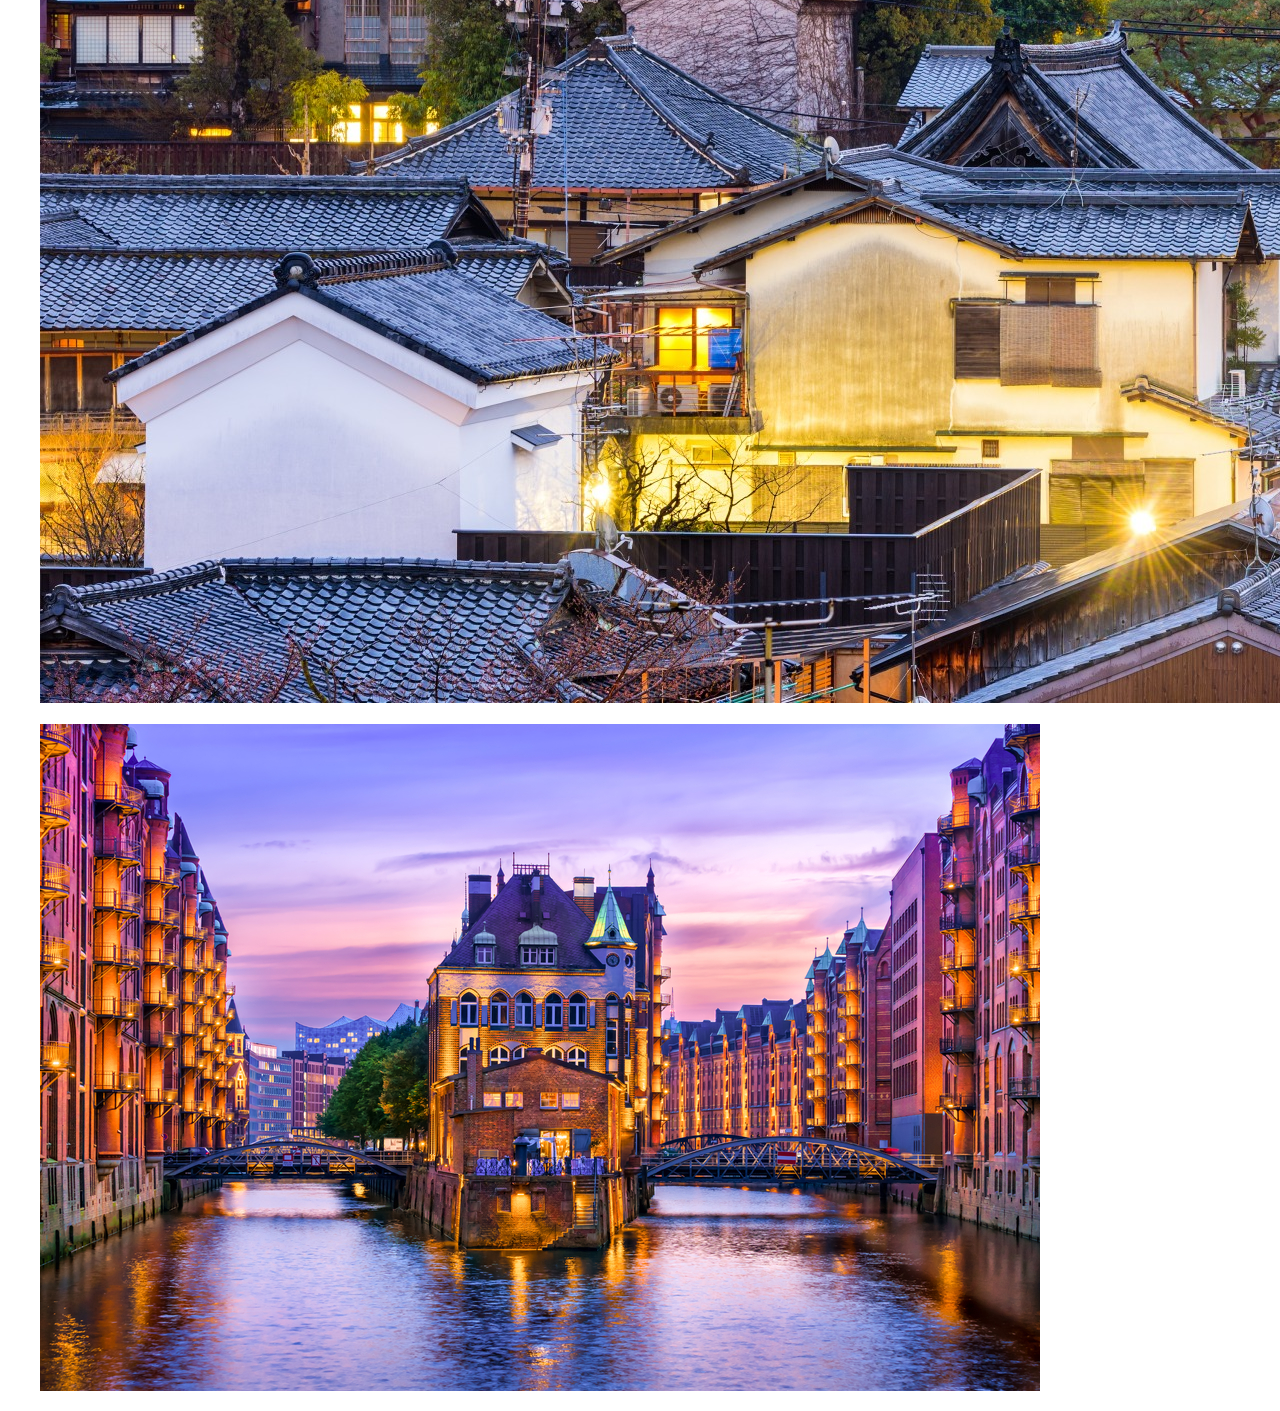
==== commit 3f24cf0e: "s2c1 mise a jour de l'entete" ====
--- a/index.html
+++ b/index.html
@@ -46,17 +46,16 @@
                         </li>
                     </ul>
                 </nav>
-                <form class="entete__recherche">
-                    <input type="search" class="recherche__input">
-                    <img src="https://s2.svgbox.net/hero-outline.svg?ic=search&color=000" width="20" height="20">
+                <form class="recherche">
+                    <input type="search" placeholder="Rechercher" class="recherche__input">
+                    <img class="recherche__img"  src="https://s2.svgbox.net/hero-outline.svg?ic=search&color=000" width="16" height="16">
                 </form>
-            </div>
+            </div> <!-- fin entete__navigation  -->
         </div>
-
     </header>
     <section class="hero">
-        <div class="hero__contenue global">
-            <h1 class="hero__titre">Club de Voyage</h1>
+        <div class="hero__contenu global">
+            <h1 class="hero__titre">Club de voyage</h1>
             <p class="hero__description">Découvrez des destinations unique et inoubliables avec Trip de Voyage. Nous vous offrons des expériences authentiques, des paysages à couper le souffle et des aventurs sur mesure. Partez à la découverte du monde avec nous et créer des souvenirs impérissables. </p>
             <p class="hero__courriel"> 
                 <a href="info@maisonneuve.qc.ca"></a>
--- a/style.css
+++ b/style.css
@@ -53,21 +53,27 @@
   font-size: clamp(0.8rem, 1.7vw, 1.2rem);
 }
 
-.menu ul {
-  margin: 0;
-  padding: 0;
+/* ----------------------------------------- .menu */
+.menu {
+  display: flex;
+  flex-direction: column;
+  list-style-type: none;
+  gap: 10px 0;
 }
-.menu ul li {
-  display: inline-block;
-}
-.menu ul li a {
-  color: #333;
+.menu__li a {
   text-decoration: none;
+  padding: 4px;
 }
 
 .entete {
   display: flex;
   justify-content: space-between;
+  align-items: center;
+}
+.entete__navigation {
+  display: flex;
+  flex-direction: column;
+  align-items: center;
 }
 
 .global {
@@ -76,6 +82,6 @@
 }
 
 .hero {
-  background-image: url(images/maldives.jpg);
+  background-image: url("images/maldives.jpg");
   min-height: 100vh;
 }/*# sourceMappingURL=style.css.map */
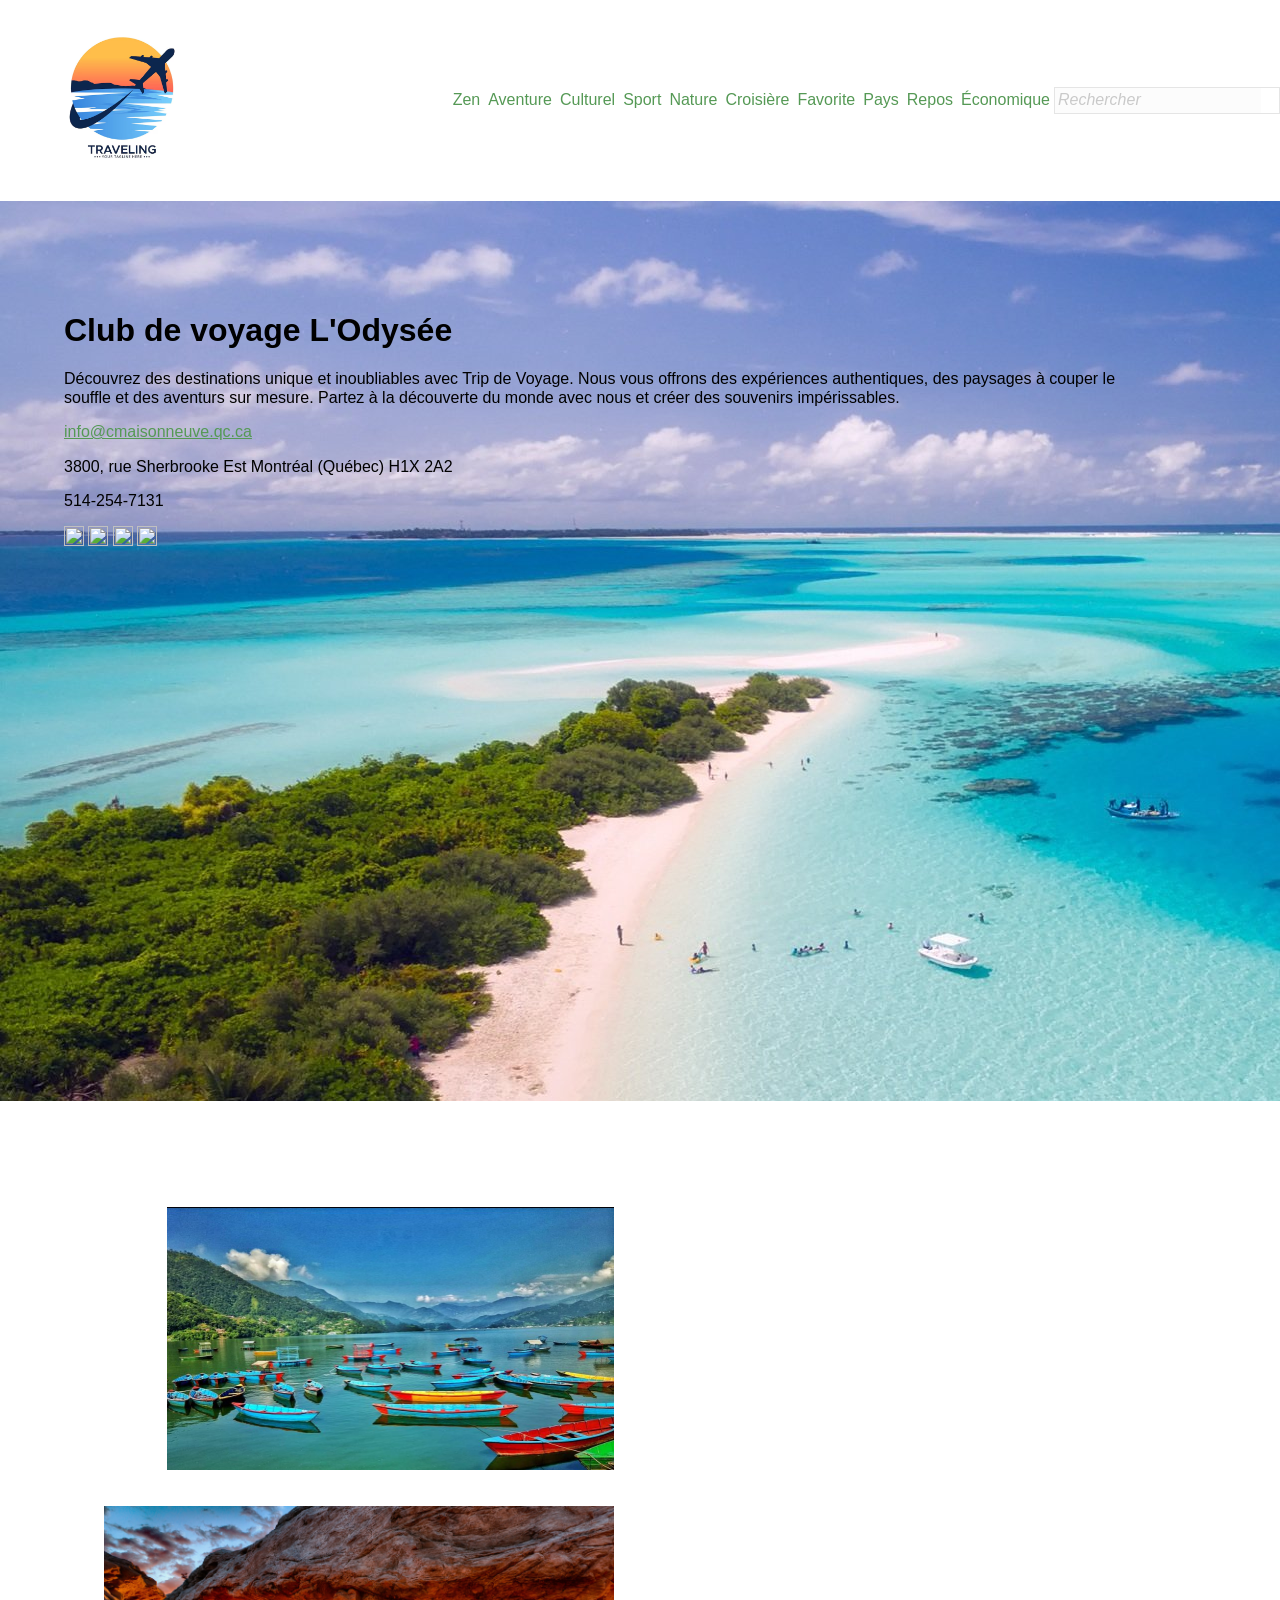
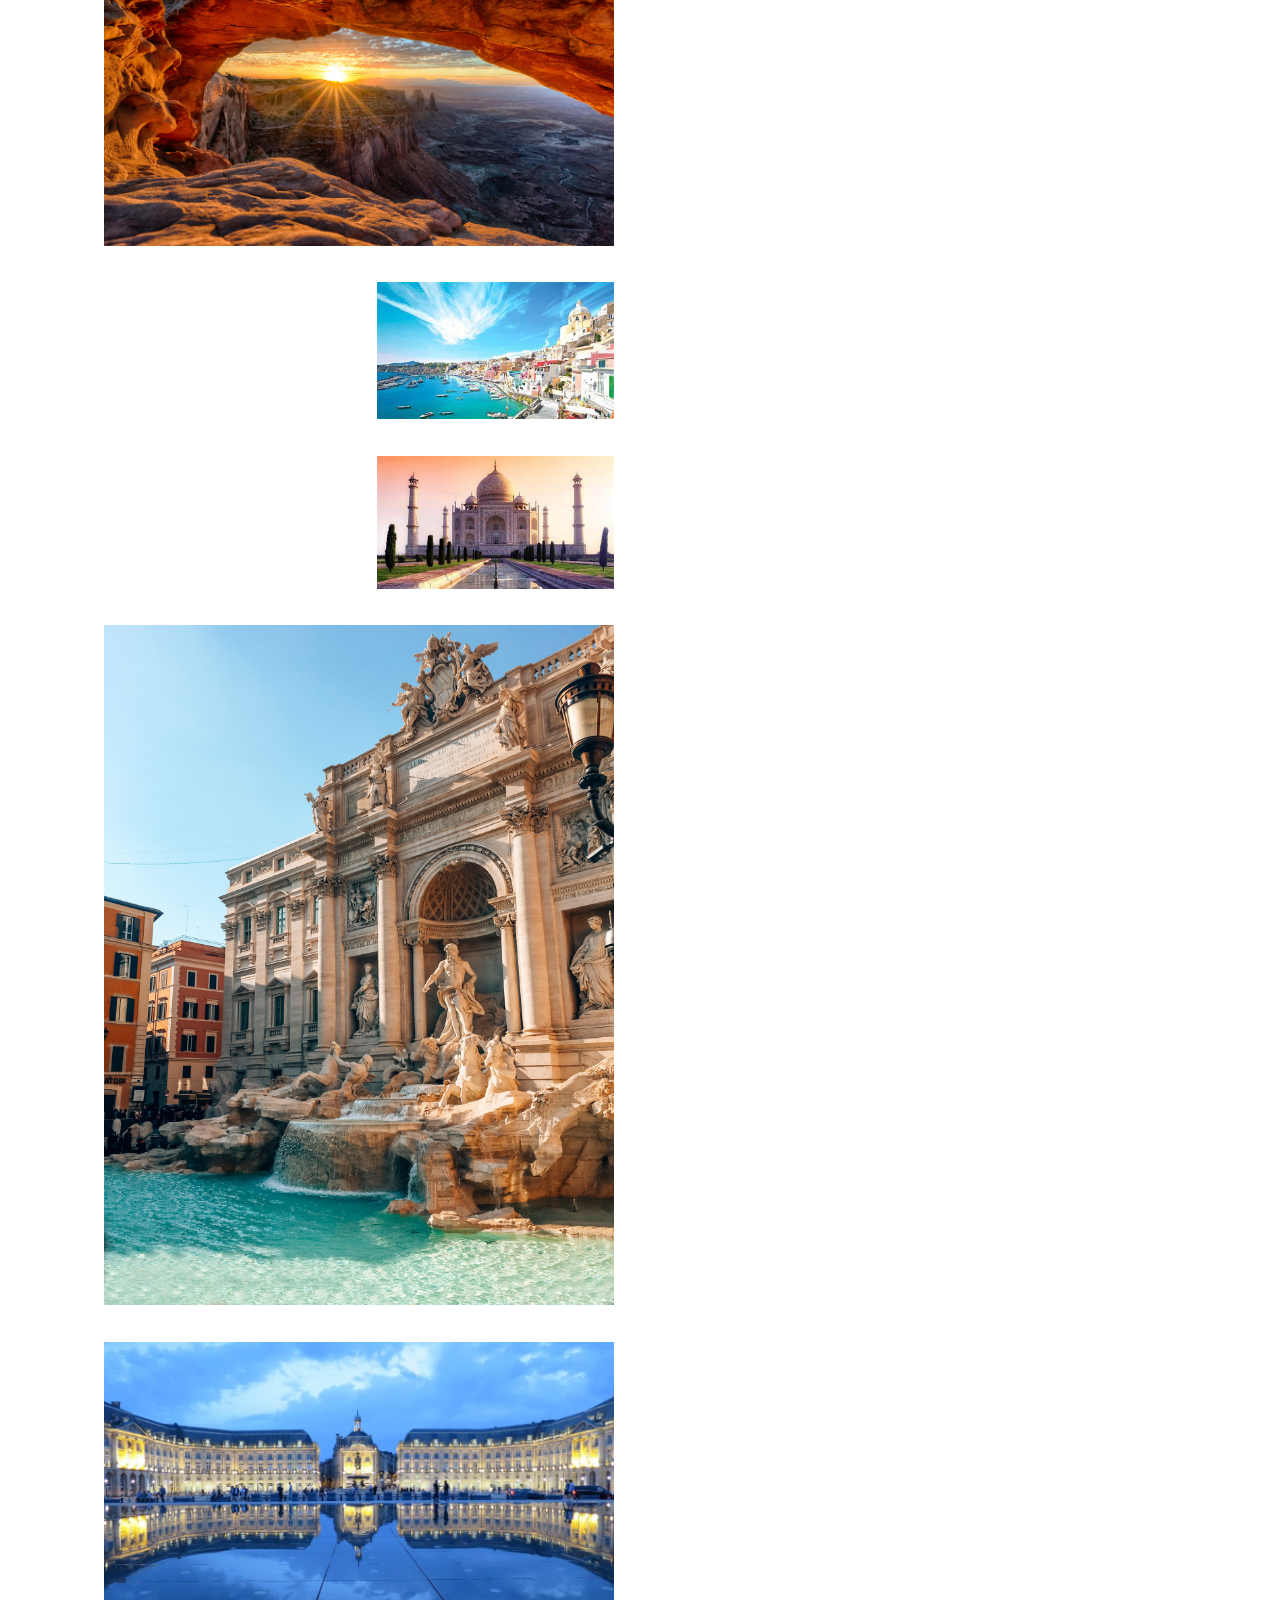
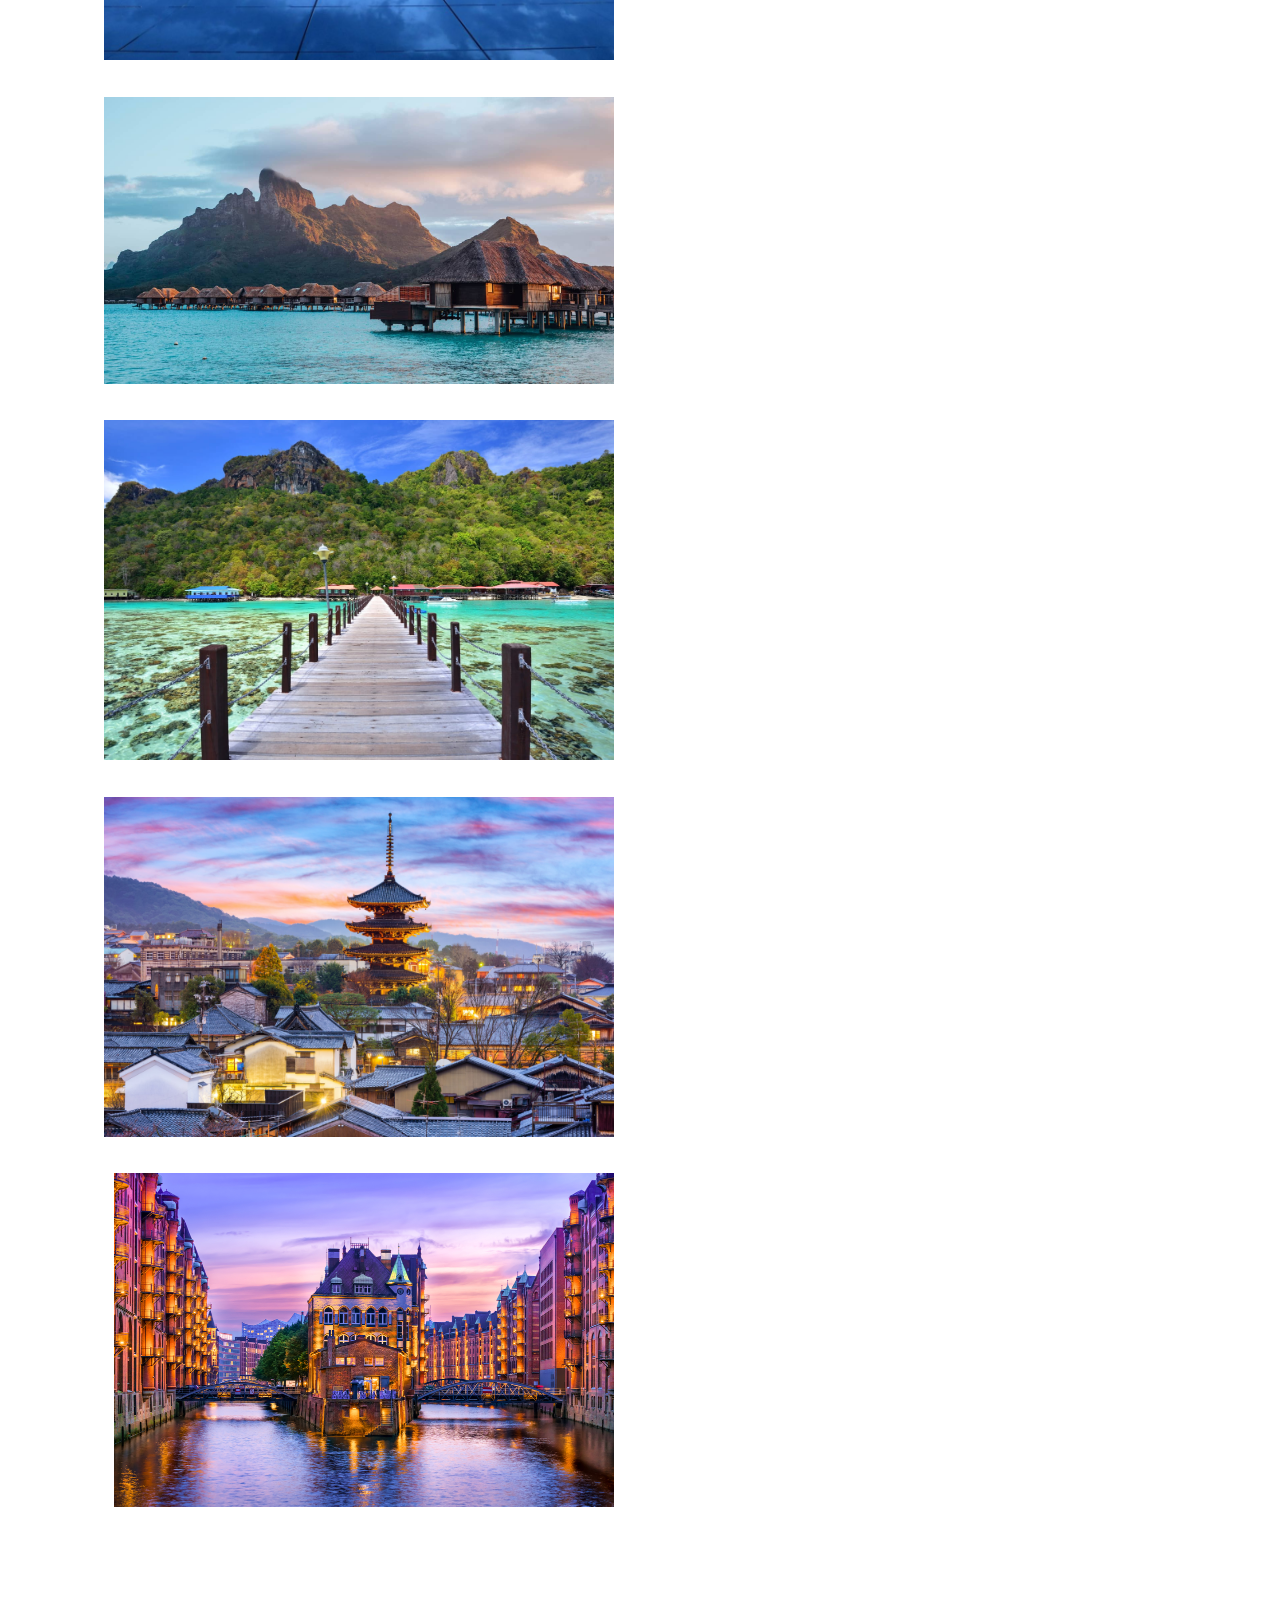
==== commit 1b5b5a26: "s2c1 pt2 adaptabilité" ====
--- a/index.html
+++ b/index.html
@@ -10,38 +10,40 @@
 <body>
     <header> 
         <div class="entete globale">
-            <div class="entete__logo"></div>
-            <div class="entete__nav">
+            <figure class="entete__logo">
+                <img src="images/logo-voyage-detaille_23-2148616611.avif" alt="logo">
+            </figure>
+            <div class="entete__navigation">
                 <nav class="entete__menu">
-                    <ul>
-                        <li>
+                    <ul class="menu">
+                        <li class="menu__li">
                             <a href="#">Zen</a>
                         </li>
-                        <li>
+                        <li class="menu__li">
                             <a href="#">Aventure</a>
                         </li>
-                        <li>
+                        <li class="menu__li">
                             <a href="#">Culturel</a>
                         </li>
-                        <li>
+                        <li class="menu__li">
                             <a href="#">Sport</a>
                         </li>
-                        <li>
-                            <a href="#">Pleine N'ature</a>
+                        <li class="menu__li">
+                            <a href="#">Nature</a>
                         </li>
-                        <li>
+                        <li class="menu__li">
                             <a href="#">Croisière</a>
                         </li>
-                        <li>
+                        <li class="menu__li">
                             <a href="#">Favorite</a>
                         </li>
-                        <li>
+                        <li class="menu__li">
                             <a href="#">Pays</a>
                         </li>
-                        <li>
+                        <li class="menu__li">
                             <a href="#">Repos</a>
                         </li>
-                        <li>
+                        <li class="menu__li">
                             <a href="#">Économique</a>
                         </li>
                     </ul>
@@ -55,10 +57,10 @@
     </header>
     <section class="hero">
         <div class="hero__contenu global">
-            <h1 class="hero__titre">Club de voyage</h1>
+            <h1 class="hero__titre">Club de voyage L'Odysée </h1>
             <p class="hero__description">Découvrez des destinations unique et inoubliables avec Trip de Voyage. Nous vous offrons des expériences authentiques, des paysages à couper le souffle et des aventurs sur mesure. Partez à la découverte du monde avec nous et créer des souvenirs impérissables. </p>
             <p class="hero__courriel"> 
-                <a href="info@maisonneuve.qc.ca"></a>
+                <a href="#">info@cmaisonneuve.qc.ca</a>
             </p>
             <p class="hero__adresse">
                 3800, rue Sherbrooke Est
@@ -74,9 +76,10 @@
                <img src="https://s2.svgbox.net/social.svg?ic=behance&color=000000" width="20" height="20">
             </div>
         </div>
+        
     </section>
     <main>
-        <div class="galerie__global">
+        <div class="galerie global">
             <figure class="galerie__figure">
                 <img src="images/bateau.jpg" alt="bateau" class="galerie__img">
             </figure>
--- a/style.css
+++ b/style.css
@@ -56,24 +56,72 @@
 /* ----------------------------------------- .menu */
 .menu {
   display: flex;
-  flex-direction: column;
+  flex-direction: row;
   list-style-type: none;
   gap: 10px 0;
+}
+@media screen and (max-width: 800px) {
+  .menu {
+    flex-direction: column;
+  }
 }
 .menu__li a {
   text-decoration: none;
   padding: 4px;
 }
 
+.recherche {
+  display: flex;
+  height: 1.6rem;
+  width: 14rem;
+  border: 1px solid rgba(0, 0, 0, 0.1);
+}
+.recherche__input {
+  border: none;
+  outline: none;
+  background-color: rgba(0, 0, 0, 0.01);
+  flex: 1 0 auto;
+  padding: 3px;
+}
+.recherche__input:hover {
+  background-color: rgba(0, 0, 0, 0.05);
+}
+.recherche__input::placeholder {
+  color: rgba(0, 0, 0, 0.2);
+  font-style: italic;
+}
+.recherche__img {
+  flex: 0 0 20px;
+  padding: 3px;
+}
+
 .entete {
   display: flex;
   justify-content: space-between;
   align-items: center;
+  position: static;
+  flex-direction: row;
+  background-color: transparent;
 }
 .entete__navigation {
   display: flex;
-  flex-direction: column;
+  max-width: 100%;
+  flex-direction: row;
   align-items: center;
+}
+@media screen and (max-width: 880px) {
+  .entete__navigation {
+    position: absolute;
+    top: 0;
+    right: 0;
+    background-color: white;
+    padding: 20px;
+    flex-direction: column;
+    width: 100vw;
+  }
+}
+.entete__logo img {
+  width: 50%;
 }
 
 .global {
@@ -81,6 +129,17 @@
   padding: 10vh 5vw;
 }
 
+.galerie {
+  display: flex;
+  flex-direction: row;
+  flex-wrap: wrap;
+  justify-content: center;
+}
+.galerie img {
+  width: 50%;
+  max-width: 100%;
+}
+
 .hero {
   background-image: url("images/maldives.jpg");
   min-height: 100vh;
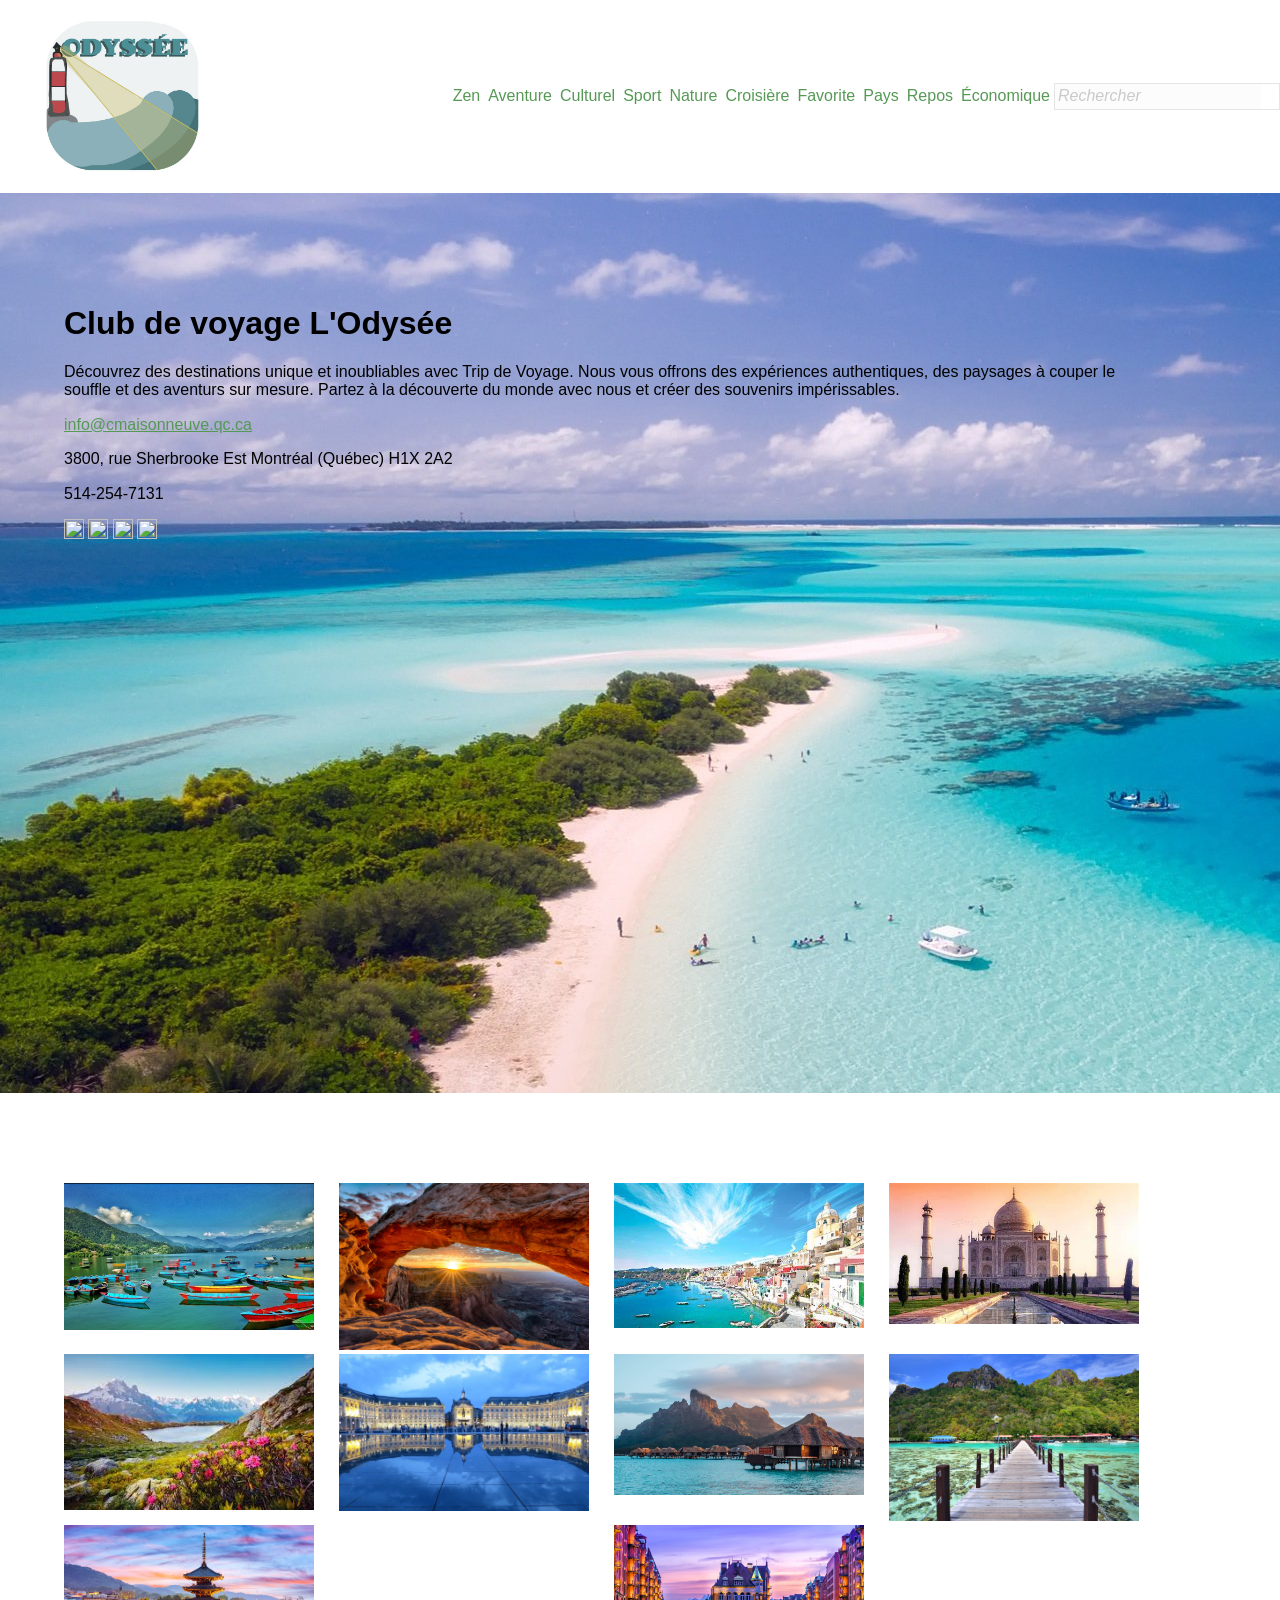
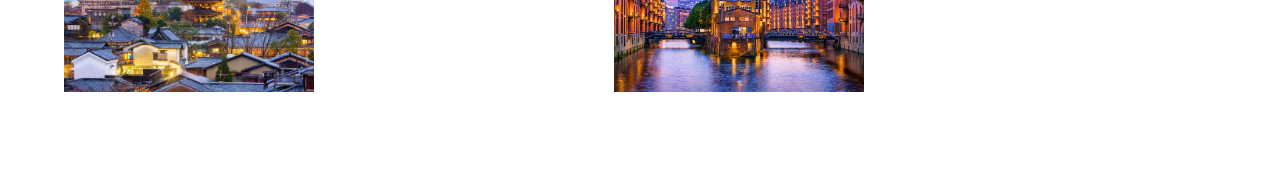
==== commit b33abcb9: "ajout d'images" ====
--- a/index.html
+++ b/index.html
@@ -11,7 +11,7 @@
     <header> 
         <div class="entete globale">
             <figure class="entete__logo">
-                <img src="images/logo-voyage-detaille_23-2148616611.avif" alt="logo">
+                <img src="images/Logo.jpg" alt="logo">
             </figure>
             <div class="entete__navigation">
                 <nav class="entete__menu">
@@ -93,7 +93,7 @@
                 <img src="images/inde.jpg" alt="inde" class="galerie__img">
             </figure>
             <figure class="galerie__figure">
-                <img src="images/italie.jpg" alt="italie" class="galerie__img">
+                <img src="images/montagne.jpg" alt="italie" class="galerie__img">
             </figure>
             <figure class="galerie__figure">
                 <img src="images/paris.jpg" alt="paris" class="galerie__img">
--- a/style.css
+++ b/style.css
@@ -134,10 +134,15 @@
   flex-direction: row;
   flex-wrap: wrap;
   justify-content: center;
+  width: 100%;
 }
-.galerie img {
-  width: 50%;
-  max-width: 100%;
+.galerie .galerie__figure {
+  flex: 1 0 auto;
+  padding: 0;
+  margin: 0;
+}
+.galerie .galerie__figure img {
+  width: 250px;
 }
 
 .hero {
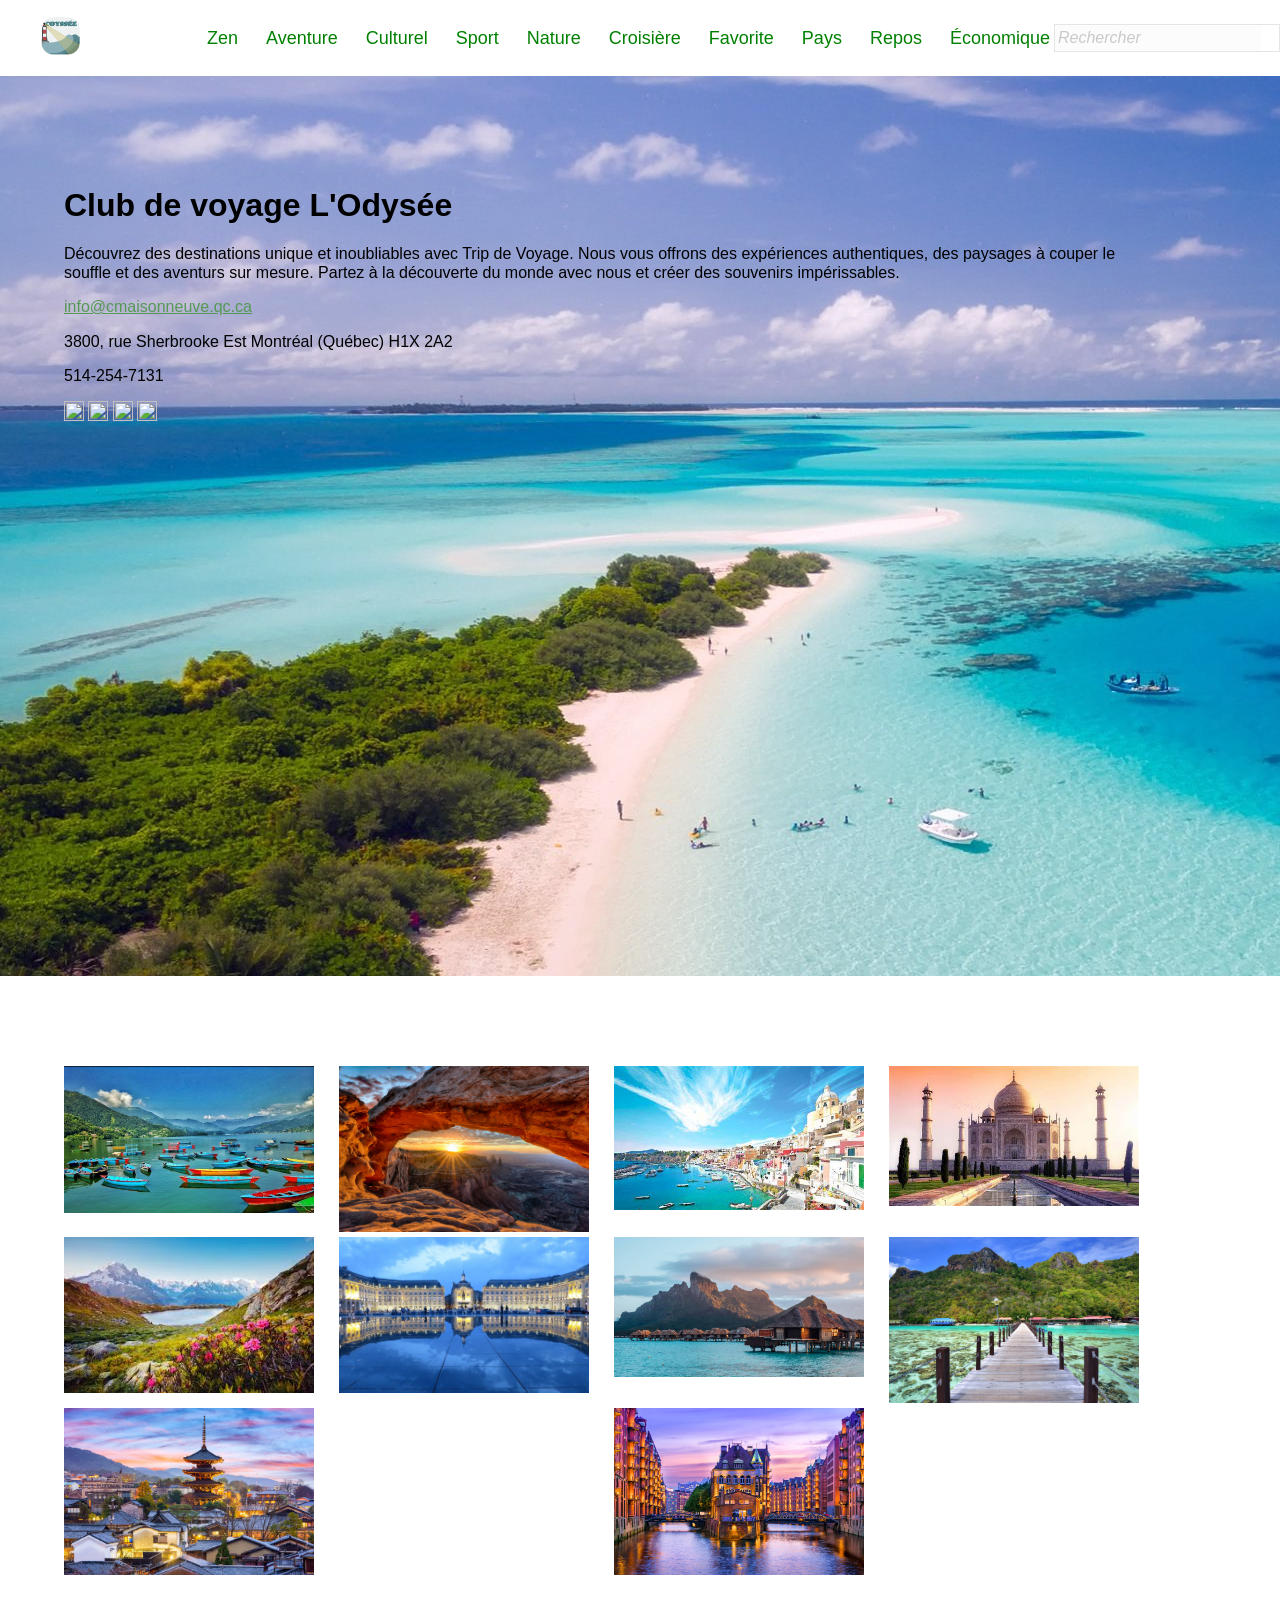
==== commit 42df875b: "menu hamburger" ====
--- a/index.html
+++ b/index.html
@@ -14,6 +14,13 @@
                 <img src="images/Logo.jpg" alt="logo">
             </figure>
             <div class="entete__navigation">
+                <!-- Menu Hamburger -->
+            <input type="checkbox" id="menu-toggle" class="menu-toggle">
+            <label for="menu-toggle" class="menu-icon">
+                <span class="bar"></span>
+                <span class="bar"></span>
+                <span class="bar"></span>
+            </label>
                 <nav class="entete__menu">
                     <ul class="menu">
                         <li class="menu__li">
--- a/style.css
+++ b/style.css
@@ -99,6 +99,7 @@
   display: flex;
   justify-content: space-between;
   align-items: center;
+  position: relative;
   position: static;
   flex-direction: row;
   background-color: transparent;
@@ -108,6 +109,41 @@
   max-width: 100%;
   flex-direction: row;
   align-items: center;
+}
+.entete__navigation .menu-toggle {
+  display: none;
+}
+.entete__navigation .menu-icon {
+  display: none;
+  cursor: pointer;
+  flex-direction: column;
+  gap: 5px;
+  padding: 10px;
+}
+.entete__navigation .menu-icon .bar {
+  width: 40px;
+  height: 5px;
+  background-color: #000000;
+  border-radius: 5px;
+}
+.entete__navigation .entete__menu {
+  display: flex;
+  justify-content: space-between;
+  align-items: center;
+}
+.entete__navigation .entete__menu .menu {
+  display: flex;
+  list-style-type: none;
+  margin: 0;
+  padding: 0;
+}
+.entete__navigation .entete__menu .menu .menu__li {
+  margin-left: 20px;
+}
+.entete__navigation .entete__menu .menu .menu__li a {
+  text-decoration: none;
+  color: green;
+  font-size: 18px;
 }
 @media screen and (max-width: 880px) {
   .entete__navigation {
@@ -119,9 +155,37 @@
     flex-direction: column;
     width: 100vw;
   }
+  .entete__navigation .menu-icon {
+    display: flex;
+    position: absolute;
+    top: 20px;
+    right: 20px;
+  }
+  .entete__navigation .entete__menu {
+    display: none;
+    width: 100%;
+  }
+  .entete__navigation .entete__logo {
+    display: flex;
+    justify-content: flex-start;
+    position: absolute;
+    top: 20px;
+    left: 20px;
+  }
+  .entete__navigation .entete__logo img {
+    width: 40%;
+  }
+  .entete__navigation .menu-toggle:checked + .menu-icon + .entete__menu {
+    display: flex;
+    flex-direction: column;
+    align-items: center;
+    padding: 20px 0;
+    transform: translateX(0);
+    transition: transform 0.3s ease-in-out;
+  }
 }
 .entete__logo img {
-  width: 50%;
+  width: 40%;
 }
 
 .global {
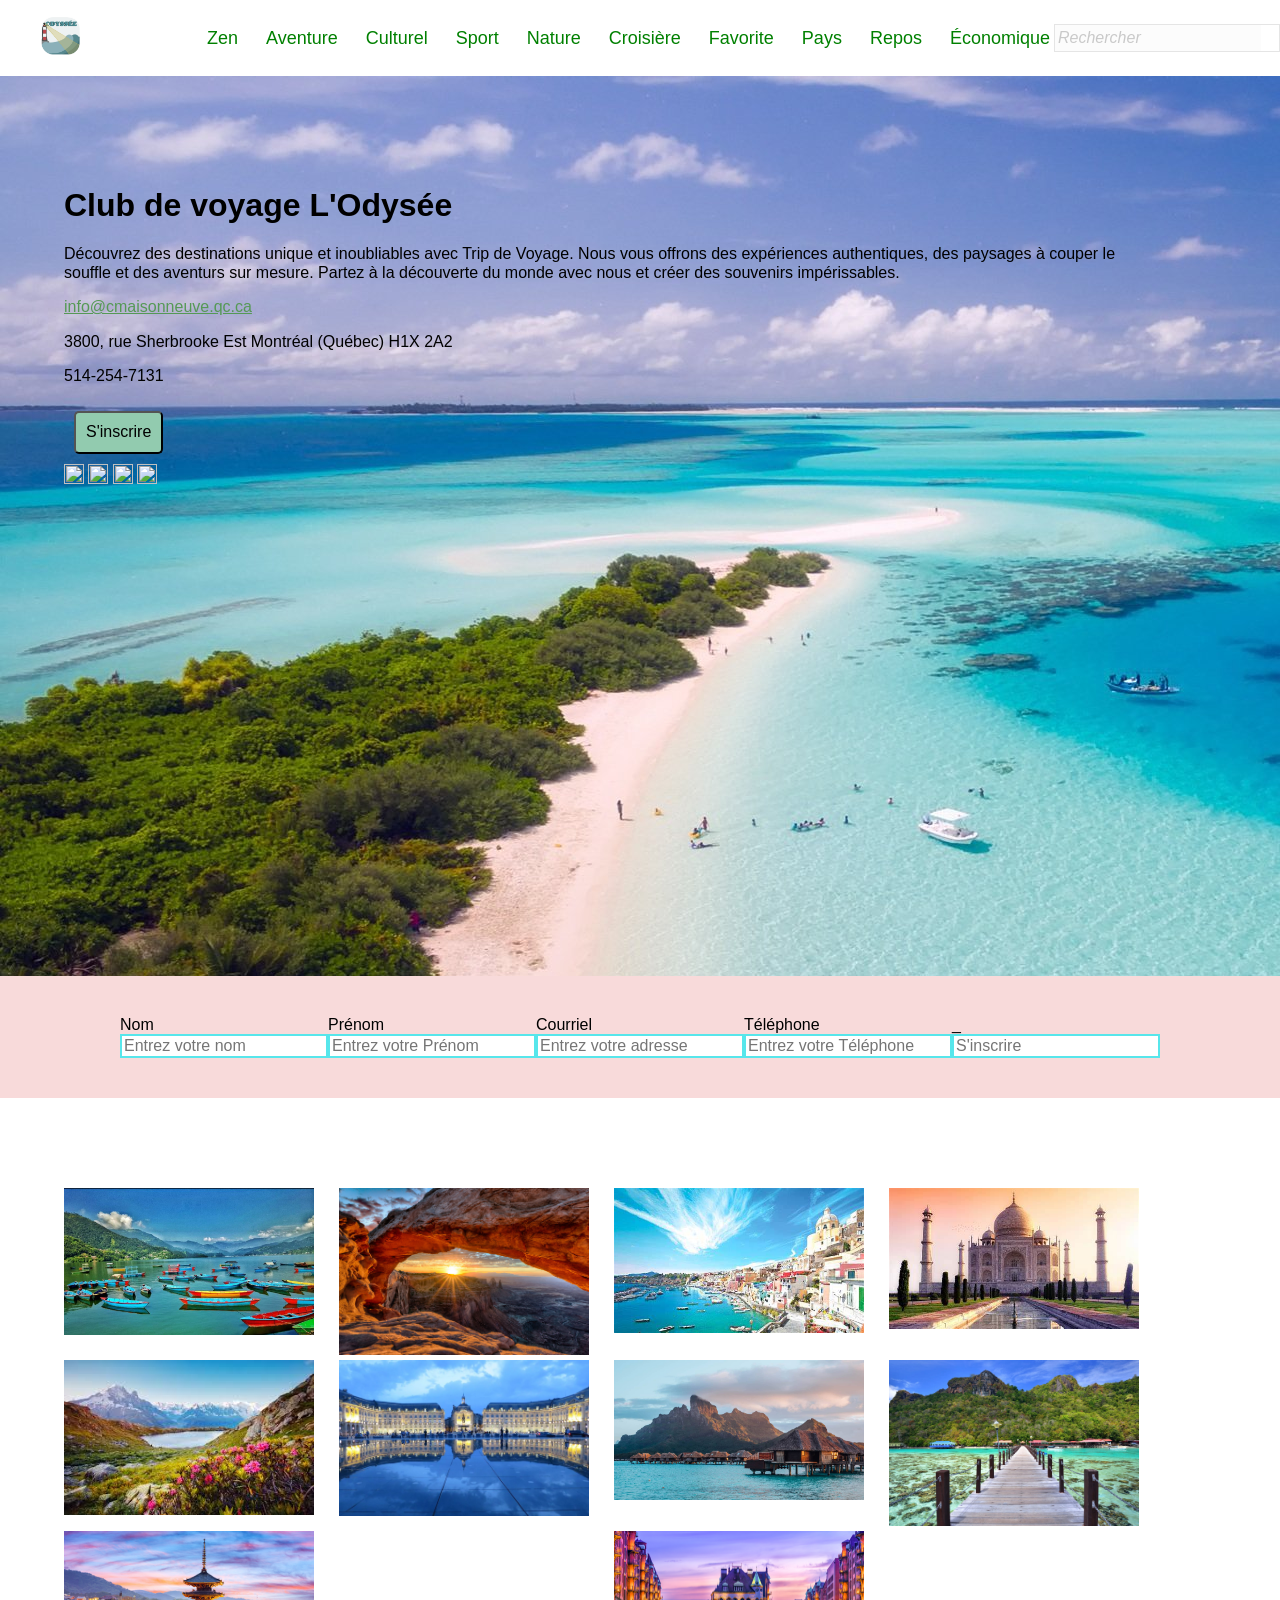
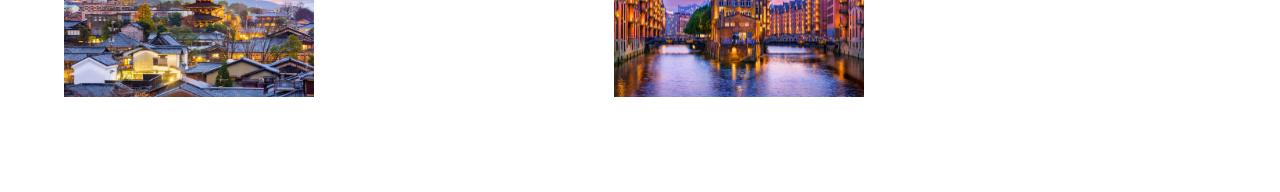
==== commit d81ce111: "ajout du formulaire" ====
--- a/index.html
+++ b/index.html
@@ -76,6 +76,10 @@
             <p class="hero__telephone">
                 514-254-7131
             </p>
+            <button class="hero__btn">
+                S'inscrire
+            </button>
+
             <div class="hero__icone">
                <img src="https://s2.svgbox.net/social.svg?ic=facebook&color=000000" width="20" height="20">
                <img src="https://s2.svgbox.net/social.svg?ic=linkedin&color=000000" width="20" height="20">
@@ -84,6 +88,40 @@
             </div>
         </div>
         
+    </section>
+    <section class="formulaire">
+        <div class="formulaire__contenu">
+            
+            <!-- Formulaire avec des catégories -->
+            <form>
+                <div class="formulaire__champ">
+                    <label for="nom">Nom</label>
+                    <input type="text" id="nom" name="nom" placeholder="Entrez votre nom" required>
+                </div>
+                <div class="formulaire__champ">
+                    <label for="email">Prénom</label>
+                    <input type="text" id="prenom" name="prenom" placeholder="Entrez votre Prénom" required>
+                </div>
+                
+                <div class="formulaire__champ">
+                    <label for="courriel">Courriel</label>
+                    <input type="email" id="courriel" name="adresse" placeholder="Entrez votre adresse" required>
+                </div>
+
+                <div class="formulaire__champ">
+                    <label for="telephone">Téléphone</label>
+                    <input type="text" id="telephone" name="telephone" placeholder="Entrez votre Téléphone" required>
+                </div>
+
+                <div class="formulaire__champ">
+                    <label for="s'inscrire">_</label>
+                    <input type="text" id="s'inscrire" name="s'inscrire" placeholder="S'inscrire" required>
+                </div>
+                
+               
+                
+            </form>
+        </div>
     </section>
     <main>
         <div class="galerie global">
--- a/style.css
+++ b/style.css
@@ -130,6 +130,8 @@
   display: flex;
   justify-content: space-between;
   align-items: center;
+  transform: translateX(0);
+  transition: transform 0.3s ease-in-out;
 }
 .entete__navigation .entete__menu .menu {
   display: flex;
@@ -164,11 +166,13 @@
   .entete__navigation .entete__menu {
     display: none;
     width: 100%;
+    transform: translateX(100%);
   }
   .entete__navigation .entete__logo {
     display: flex;
     justify-content: flex-start;
     position: absolute;
+    z-index: 20;
     top: 20px;
     left: 20px;
   }
@@ -181,7 +185,6 @@
     align-items: center;
     padding: 20px 0;
     transform: translateX(0);
-    transition: transform 0.3s ease-in-out;
   }
 }
 .entete__logo img {
@@ -212,4 +215,31 @@
 .hero {
   background-image: url("images/maldives.jpg");
   min-height: 100vh;
+}
+.hero__btn {
+  background-color: rgb(146, 203, 175);
+  margin: 10px;
+  padding: 10px;
+  border-radius: 5px;
+  cursor: pointer;
+}
+
+.formulaire {
+  background-color: rgb(248, 218, 218);
+  display: flex;
+  justify-content: center;
+  padding: 40px;
+  margin: 0px;
+}
+.formulaire__contenu {
+  justify-content: center;
+}
+.formulaire__contenu form {
+  display: flex;
+  flex-direction: row;
+}
+.formulaire__champ input {
+  border: 2px solid #57e6eb;
+  display: flex;
+  flex-direction: column;
 }/*# sourceMappingURL=style.css.map */
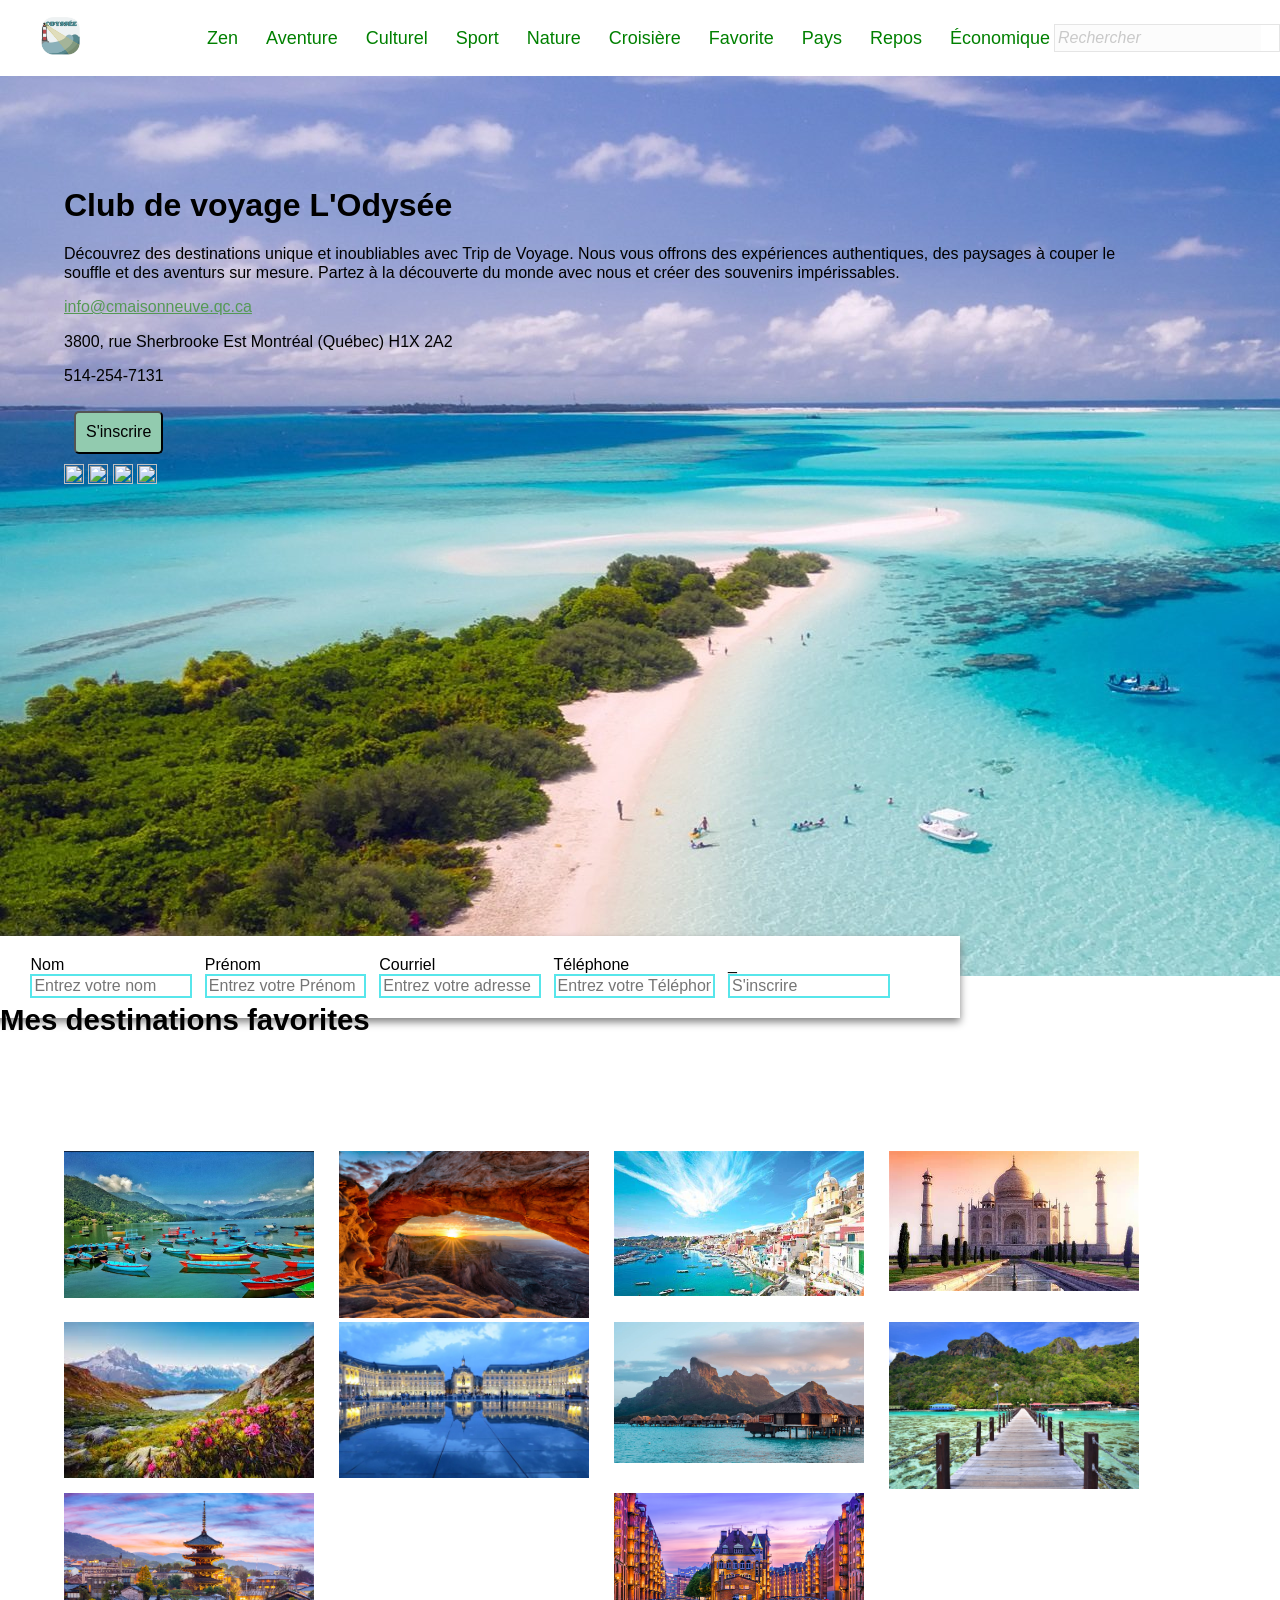
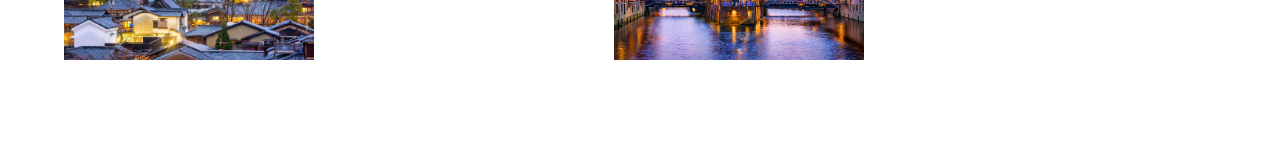
==== commit 45c5cae8: "formualire complete" ====
--- a/index.html
+++ b/index.html
@@ -124,7 +124,9 @@
         </div>
     </section>
     <main>
+        <h2>Mes destinations favorites</h2>
         <div class="galerie global">
+            
             <figure class="galerie__figure">
                 <img src="images/bateau.jpg" alt="bateau" class="galerie__img">
             </figure>
--- a/style.css
+++ b/style.css
@@ -225,11 +225,15 @@
 }
 
 .formulaire {
-  background-color: rgb(248, 218, 218);
+  background-color: rgb(255, 255, 255);
   display: flex;
   justify-content: center;
-  padding: 40px;
+  justify-self: center;
+  padding: 20px;
   margin: 0px;
+  width: 75%;
+  margin: -40px;
+  box-shadow: 0 4px 8px gray;
 }
 .formulaire__contenu {
   justify-content: center;
@@ -237,9 +241,11 @@
 .formulaire__contenu form {
   display: flex;
   flex-direction: row;
+  gap: 1vw;
 }
 .formulaire__champ input {
   border: 2px solid #57e6eb;
   display: flex;
   flex-direction: column;
+  width: 12vw;
 }/*# sourceMappingURL=style.css.map */
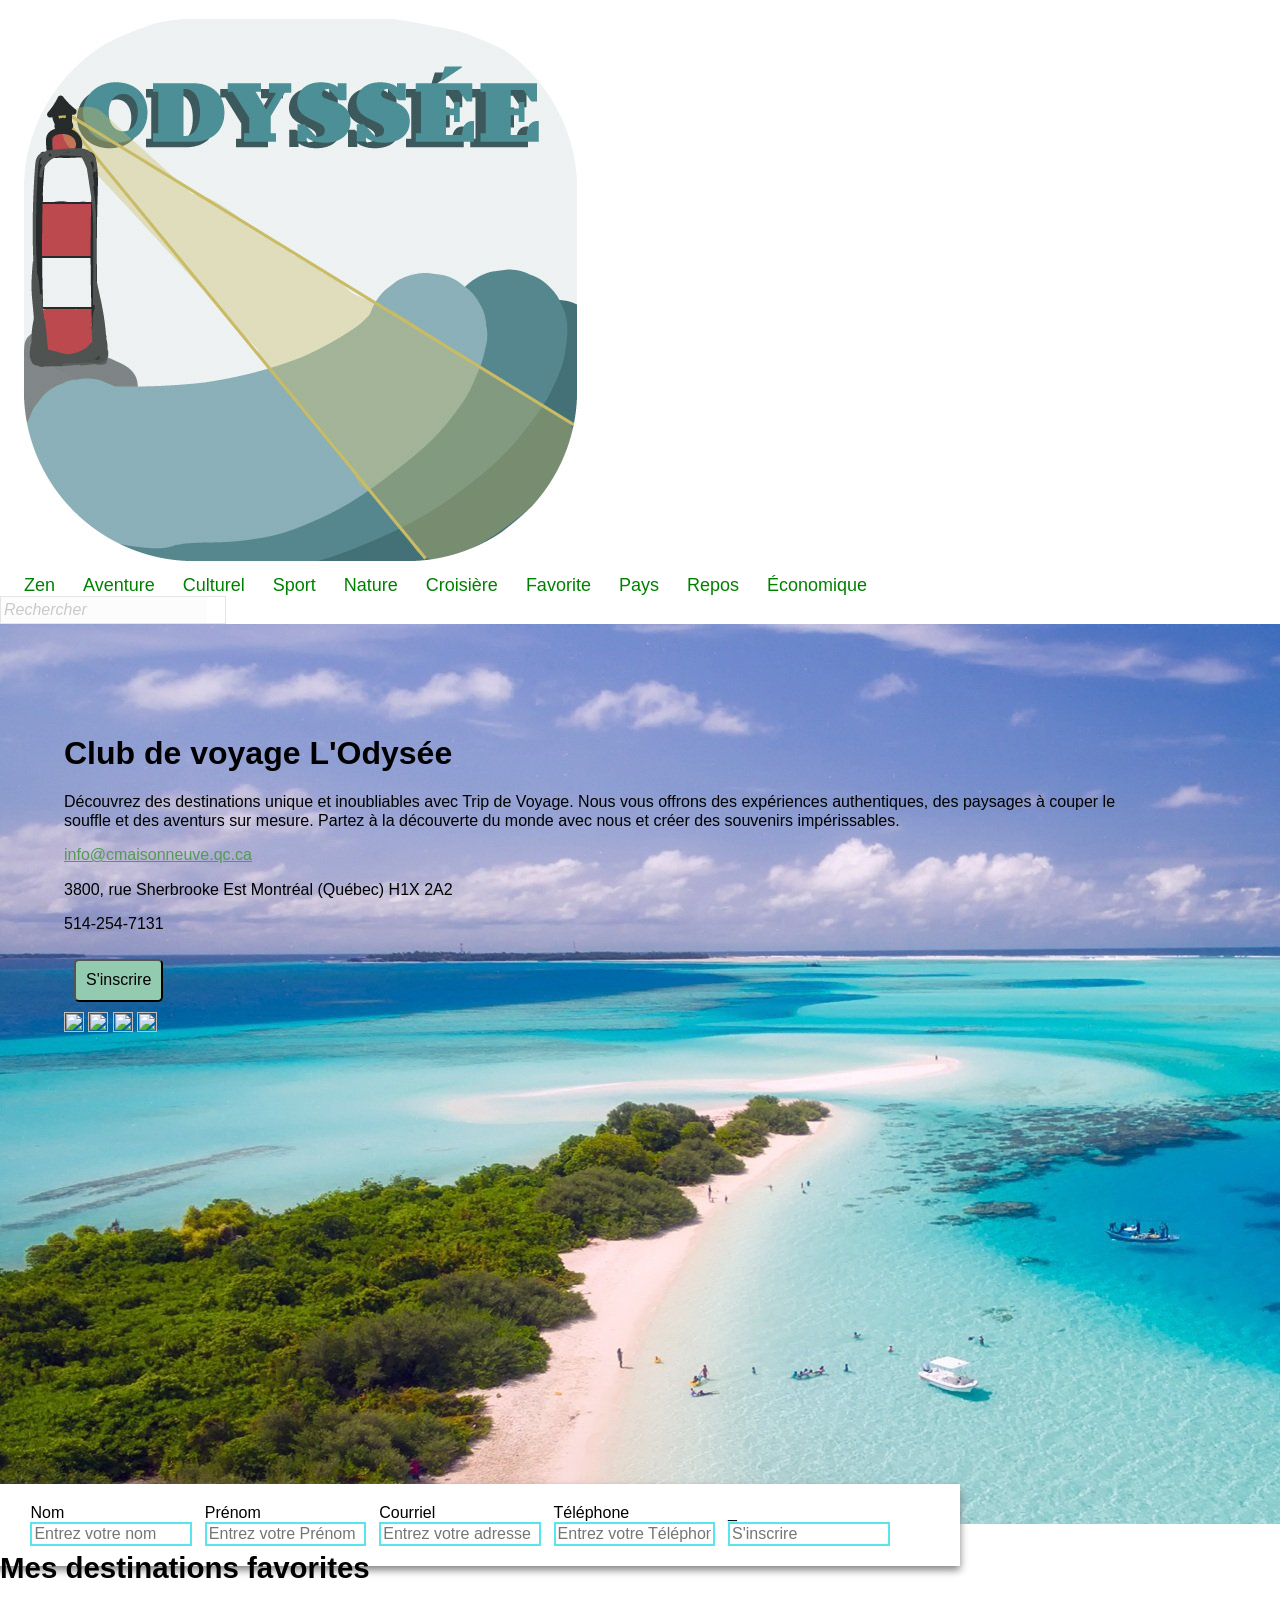
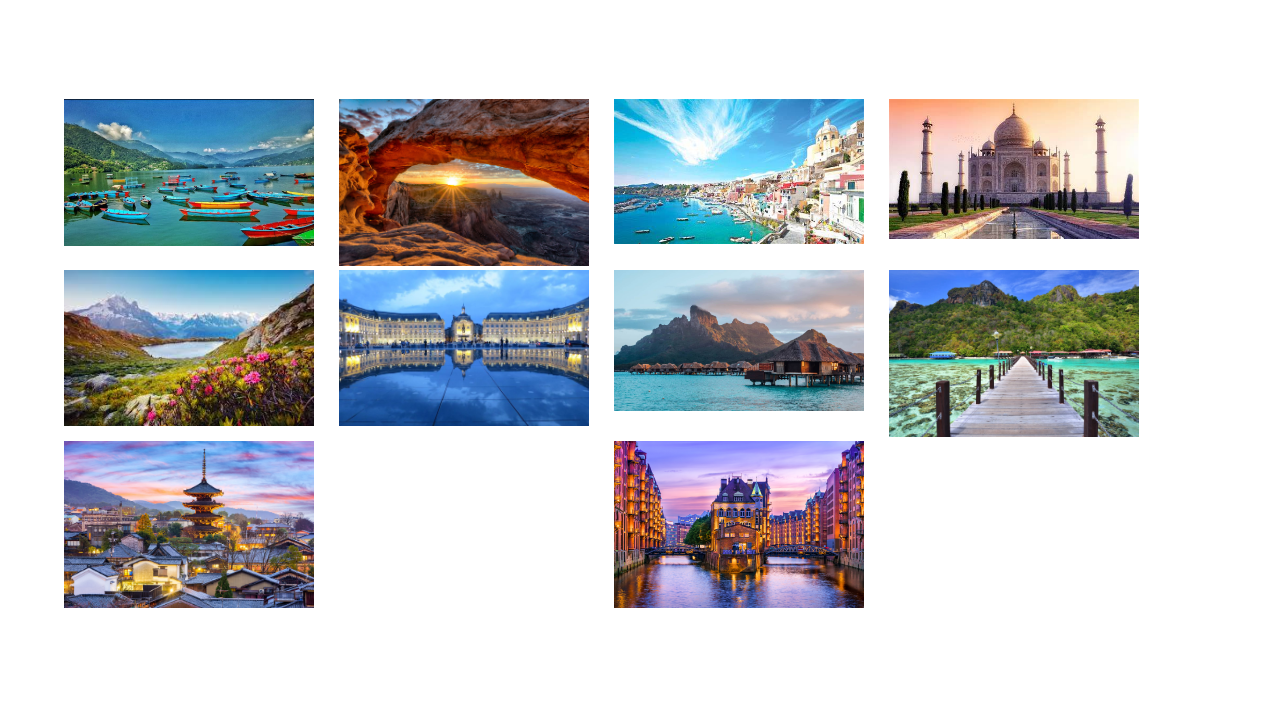
==== commit 367330f4: "Fin" ====
--- a/index.html
+++ b/index.html
@@ -10,10 +10,9 @@
 <body>
     <header> 
         <div class="entete globale">
-            <figure class="entete__logo">
-                <img src="images/Logo.jpg" alt="logo">
-            </figure>
+            
             <div class="entete__navigation">
+                    <img class="entete__logo" src="images/Logo.jpg" alt="logo">
                 <!-- Menu Hamburger -->
             <input type="checkbox" id="menu-toggle" class="menu-toggle">
             <label for="menu-toggle" class="menu-icon">
@@ -122,9 +121,11 @@
                 
             </form>
         </div>
+       
     </section>
     <main>
         <h2>Mes destinations favorites</h2>
+        
         <div class="galerie global">
             
             <figure class="galerie__figure">
--- a/style.css
+++ b/style.css
@@ -60,7 +60,7 @@
   list-style-type: none;
   gap: 10px 0;
 }
-@media screen and (max-width: 800px) {
+@media screen and (max-width: 880px) {
   .menu {
     flex-direction: column;
   }
@@ -105,10 +105,7 @@
   background-color: transparent;
 }
 .entete__navigation {
-  display: flex;
   max-width: 100%;
-  flex-direction: row;
-  align-items: center;
 }
 .entete__navigation .menu-toggle {
   display: none;
@@ -130,8 +127,6 @@
   display: flex;
   justify-content: space-between;
   align-items: center;
-  transform: translateX(0);
-  transition: transform 0.3s ease-in-out;
 }
 .entete__navigation .entete__menu .menu {
   display: flex;
@@ -149,46 +144,40 @@
 }
 @media screen and (max-width: 880px) {
   .entete__navigation {
-    position: absolute;
-    top: 0;
-    right: 0;
     background-color: white;
     padding: 20px;
-    flex-direction: column;
     width: 100vw;
   }
   .entete__navigation .menu-icon {
     display: flex;
+    align-items: flex-end;
+    max-width: 50%;
+    right: 0;
+    top: 10px;
     position: absolute;
-    top: 20px;
-    right: 20px;
   }
   .entete__navigation .entete__menu {
     display: none;
     width: 100%;
-    transform: translateX(100%);
   }
   .entete__navigation .entete__logo {
-    display: flex;
-    justify-content: flex-start;
-    position: absolute;
-    z-index: 20;
-    top: 20px;
-    left: 20px;
-  }
-  .entete__navigation .entete__logo img {
-    width: 40%;
+    align-self: flex-start;
+    z-index: 99;
+    margin: 0;
+    max-width: 20%;
   }
   .entete__navigation .menu-toggle:checked + .menu-icon + .entete__menu {
     display: flex;
     flex-direction: column;
-    align-items: center;
+    align-content: center;
     padding: 20px 0;
-    transform: translateX(0);
-  }
-}
-.entete__logo img {
-  width: 40%;
+  }
+  .entete__navigation .recherche {
+    display: none;
+  }
+}
+.entete .entete__logo img {
+  width: 20%;
 }
 
 .global {
